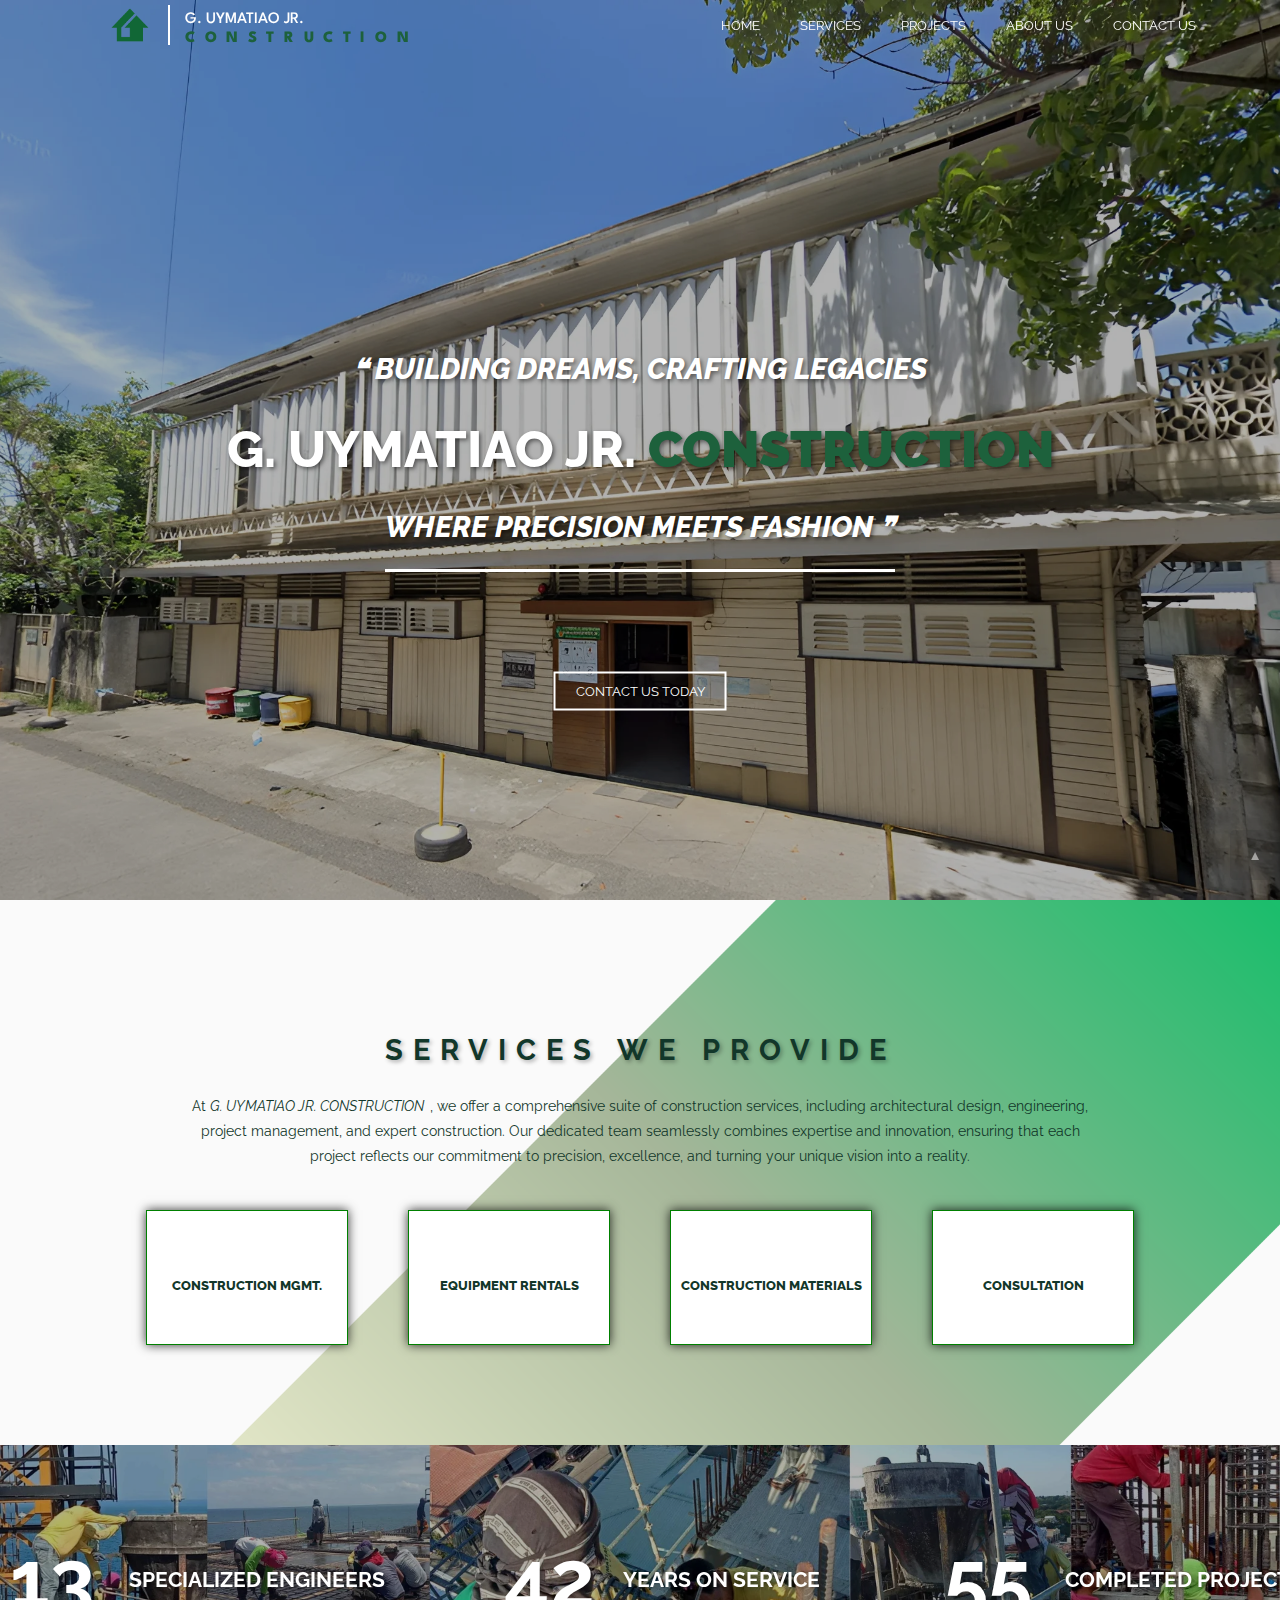
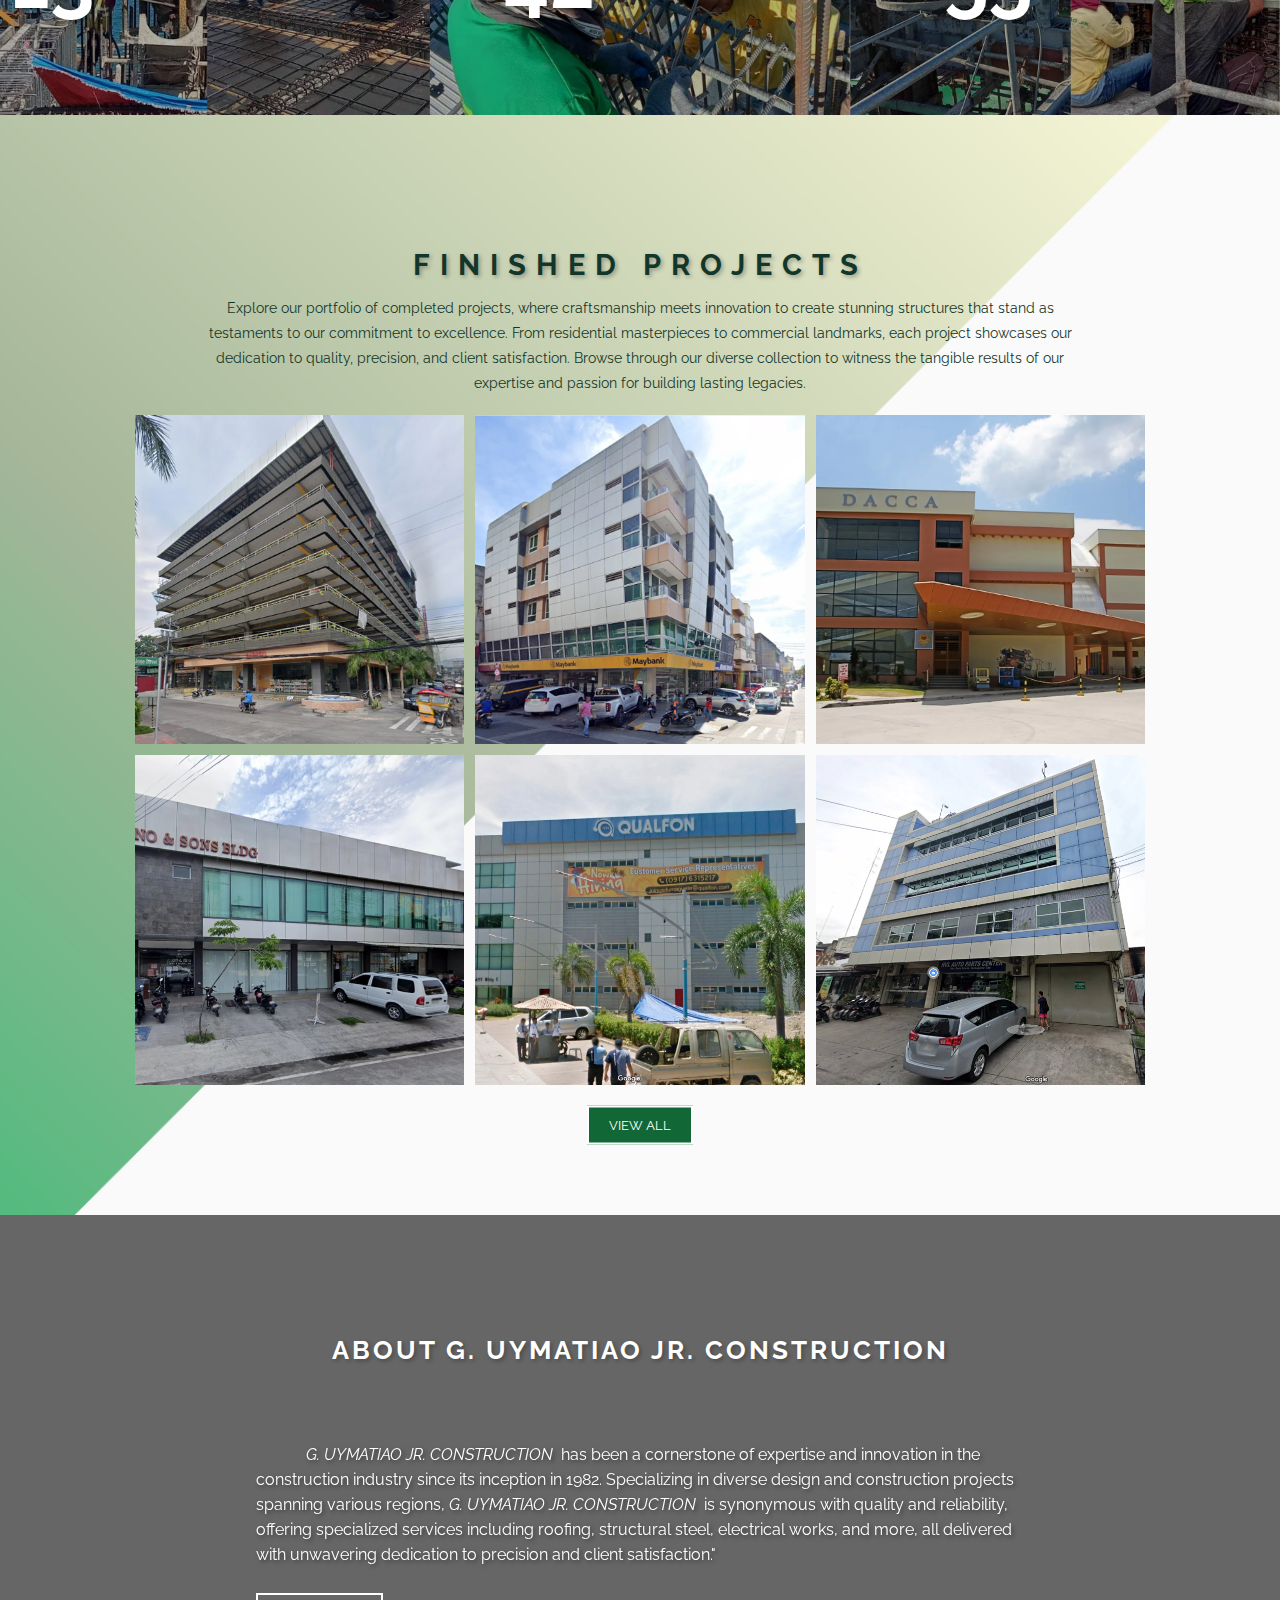
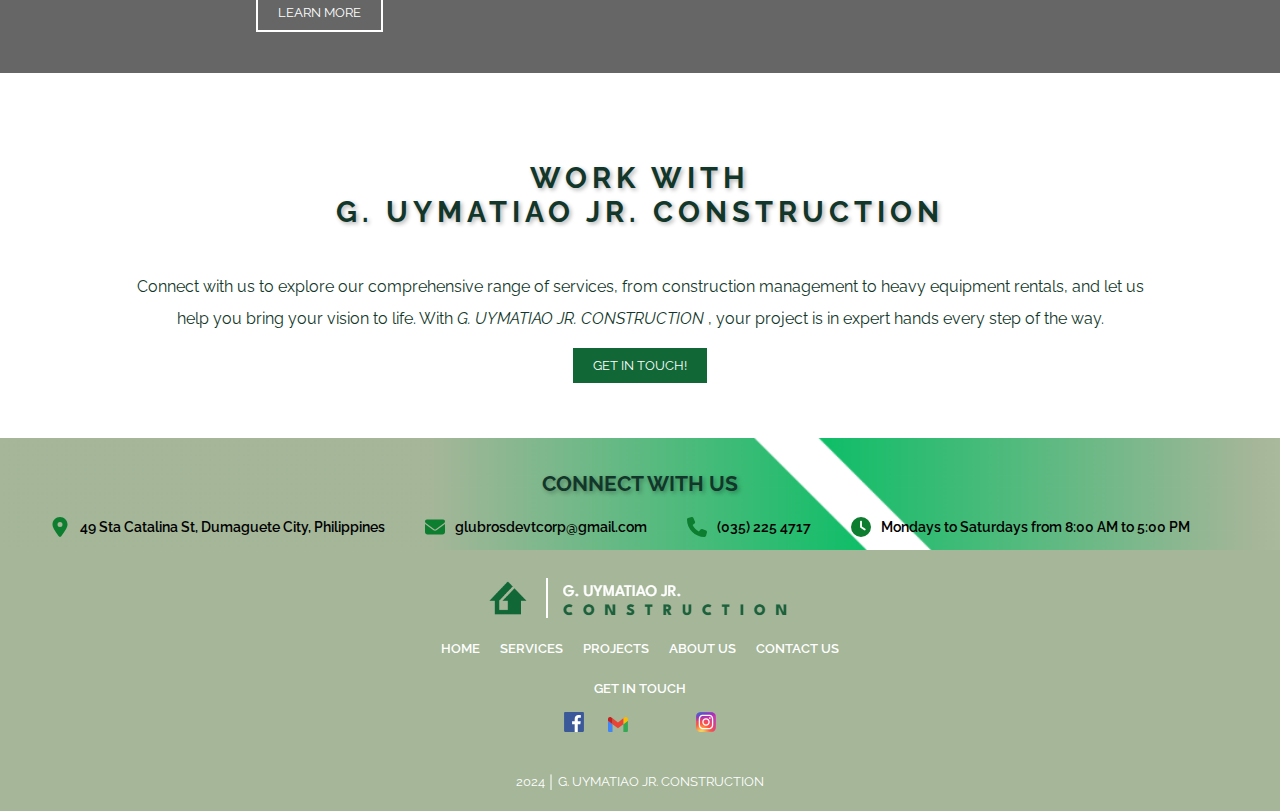
==== index.html @ 4ee7dc3e "styles 480 for galaxy fold screen added" ====
<!DOCTYPE html>
<html lang="en">
    <head>
        <meta charset="UTF-8">
        <meta name="viewport" content="width=device-width, initial-scale=1.0">
        <title>G. Uymatiao Jr. Construction</title>
        <link rel="stylesheet" href="styles.css">
      <link rel="stylesheet" href="styles480.css"> 
        <link rel="icon" href="newlogo.png" type="image/x-icon">
        <link rel="preconnect" href="https://fonts.googleapis.com">
        <link rel="preconnect" href="https://fonts.gstatic.com" crossorigin>
        <link href="https://fonts.googleapis.com/css2?family=Raleway:wght@300&display=swap" rel="stylesheet">
        <link rel="stylesheet" href="https://cdnjs.cloudflare.com/ajax/libs/font-awesome/5.15.3/css/all.min.css" integrity="sha512-iBBXm8fW90+nuLcSKlbmrPcLa0OT92xO1BIsZ+ywDWZCvqsWgccV3gFoRBv0z+8dLJgyAHIhR35VZc2oM/gI1w==" crossorigin="anonymous" referrerpolicy="no-referrer" />
    </head>
    <body>
        <header id="header">
            <div class="container">
                <div class="left">
                    <div class="containerIN">
                        <div class="logoname">
                            <a href="index.html" onclick="refreshPage()">
                                <img class="logo" src="newlogo.png" alt="Logo" id="logo">
                                <!-- Replace 'logo.png' with your logo image file      bhah vdgr xerb owmv -->
                            </a>
                            <div class="kkk" style="font-weight: 500; font-size: 1rem; color: white; font-family: League Spartan;">
                                <span style="display: flex; justify-content: flex-start;">G. UYMATIAO JR. </span>
                                <br>
                                <span style="letter-spacing: 0.6rem; color: #1D613C; font-weight: 800"> CONSTRUCTION</span>
                            </div>
                        </div>
                    </div>
                </div>
                <div class="right">
                    <nav class="stroke">
                        <ul class="navbar-body">
                            <li>
                                <a href="javascript:void(0);" onclick="refreshPage()">Home</a>
                            </li>
                            <li>
                                <a href="#services">Services</a>
                            </li>
                            <li>
                                <a href="#ourprojects">Projects</a>
                            </li>
                            <li>
                                <a href="#aboutus">About Us</a>
                            </li>
                            <li>
                                <a href="#contactus">Contact Us</a>
                            </li>
                        </ul>
                        <!-- HAMBURGER NAVIGATION FOR MOBILE VIEW -->
                        <div class="navbar">
                            <div class="menu-toggle" id="mobile-menu">
                                <span class="bar"></span>
                                <span class="bar"></span>
                                <span class="bar"></span>
                            </div>
                            <ul class="nav-list" id="dynamic-nav-list">
                                <li>
                                    <a href="javascript:void(0);" onclick="refreshPage()">Home</a>
                                </li>
                                <li>
                                    <a href="#services">Services</a>
                                </li>
                                <li>
                                    <a href="#ourprojects">Projects</a>
                                </li>
                                <li>
                                    <a href="#aboutus">About Us</a>
                                </li>
                                <li>
                                    <a href="#contactus">Contact Us</a>
                                </li>
                            </ul>
                        </div>
                    </nav>
                </div>
            </div>
        </header>
        <!-- HOMEPAGE CONTENTS -->
        <section id="homepage" class="HOMEPAGEsect">
            <div class="overlay"></div>
            <div style="display: flex; flex-direction: column;">
                <div style="z-index: 100;">
                    <p class="homeN" id="slowTextHome1">❝ BUILDING DREAMS, CRAFTING LEGACIES</p>
                    <p class="companyName" id="navChangeColor">G. UYMATIAO JR. <span style="color: #1D613C; font-weight: 900;"> CONSTRUCTION</span>
                    </p>
                    <p class="homeD" id="slowTextHome2">WHERE PRECISION MEETS FASHION ❞</p>
                    <a href="getinTouch.html" class="email-button" >CONTACT US TODAY</a>
                </div>
            </div>
        </section>
        <!-- SERVICES CONTENTS -->
        <section id="services" class="SERVICESsect">
            <div class="serCont">
                <h2 class="servicesN">SERVICES WE PROVIDE</h2>
            </div>
            <div class="projCont">
                <p class="servcND" style="line-height: 25px;">At <span style="font-style: italic;">G. UYMATIAO JR. CONSTRUCTION&nbsp; </span>, we offer a comprehensive suite of construction services, including architectural design, engineering, project management, and expert construction. Our dedicated team seamlessly combines expertise and innovation, ensuring that each project reflects our commitment to precision, excellence, and turning your unique vision into a reality. </p>
            </div>
            <div class="photos-container">
                <div class="photo">
                    <script src="https://cdn.lordicon.com/lordicon.js"></script>
                    <lord-icon src="https://cdn.lordicon.com/wdmqypko.json" trigger="hover" colors="primary:#121331,secondary:#0a5c15" style="width:110px;height:110px"></lord-icon>
                    <p class="servicesName">CONSTRUCTION MGMT.</p>
                    <div class="hover-text">
                        <p class="servicesDesc">
                            <a href="constructionmgmt.html" class="knowmore-button">KNOW MORE</a>
                        </p>
                    </div>
                </div>
                <div class="photo">
                    <script src="https://cdn.lordicon.com/lordicon.js"></script>
                    <lord-icon src="https://cdn.lordicon.com/zzjjvkam.json" trigger="hover" colors="primary:#121331,secondary:#0a5c15" style="width:110px;height:110px"></lord-icon>
                    <p class="servicesName">EQUIPMENT RENTALS</p>
                    <div class="hover-text">
                        <p class="servicesDesc">
                            <a href="rentals.html" class="knowmore-button">KNOW MORE</a>
                        </p>
                    </div>
                </div>
                <div class="photo">
                    <script src="https://cdn.lordicon.com/lordicon.js"></script>
                    <lord-icon src="https://cdn.lordicon.com/zguybvqs.json" trigger="hover" colors="primary:#121331,secondary:#0a5c15" style="width:110px;height:110px"></lord-icon>
                    <p class="servicesName">CONSTRUCTION MATERIALS</p>
                    <div class="hover-text">
                        <p class="servicesDesc">
                            <a href="materials.html" class="knowmore-button">KNOW MORE</a>
                        </p>
                    </div>
                </div>
                <div class="photo">
                    <script src="https://cdn.lordicon.com/lordicon.js"></script>
                    <lord-icon src="https://cdn.lordicon.com/wzrwaorf.json" trigger="hover" colors="primary:#121331,secondary:#0a5c15" style="width:110px;height:110px"></lord-icon>
                    <p class="servicesName">CONSULTATION</p>
                    <div class="hover-text">
                        <p class="servicesDesc">
                            <a href="consultation.html" class="knowmore-button">KNOW MORE</a>
                        </p>
                    </div>
                </div>
            </div>
        </section>
        <section id="highlights" class="compHighlights">
            <div class="overlay"></div>
            <div class="horizontalSec" style="z-index: 1;">
                <div class="hh">
                    <h1 id="countingA">13</h1>
                    <span style="margin: 5%;"></span>
                    <h3>SPECIALIZED ENGINEERS</h3>
                </div>
                <div class="hh">
                    <h1 id="countingB">42</h1>
                    <span style="margin: 5%;"></span>
                    <h3>YEARS ON SERVICE</h3>
                </div>
                <div class="hh">
                    <h1 id="countingC">55</h1>
                    <span style="margin: 5%;"></span>
                    <h3>COMPLETED PROJECTS</h3>
                </div>
            </div>
        </section>
        <!-- OUR PROJECTS CONTENTS -->
        <section id="ourprojects" class="OURPROJECTSsect">
            <div class="projCont">
                <h2 class="projectsN">FINISHED PROJECTS</h2>
            </div>
            <div class="projCont">
                <p class="projND" style="line-height: 25px;">Explore our portfolio of completed projects, where craftsmanship meets innovation to create stunning structures that stand as testaments to our commitment to excellence. From residential masterpieces to commercial landmarks, each project showcases our dedication to quality, precision, and client satisfaction. Browse through our diverse collection to witness the tangible results of our expertise and passion for building lasting legacies.</p>
            </div>
            <ul class="nav-ulz">
                <li class="li-hov">
                    <a href="javascript:void(0)">
                        <figure>
                            <img src="projects/UMEE_PARKING_SAN_JOSE_STA_CATALINA_ST.webp" alt="projimage" class="imgProj">
                            <figcaption>UMEE PARKING- SAN JOSE- STA CATALINA ST.</figcaption>
                        </figure>
                    </a>
                </li>
                <li class="li-hov">
                    <a href="javascript:void(0)">
                        <figure>
                            <img src="projects/HENIA_HOTEL_PUBLIC_MARKET.webp" alt="projimage" class="imgProj">
                            <figcaption>HENIA HOTEL- PUBLIC MARKET</figcaption>
                        </figure>
                    </a>
                </li>
                <li class="li-hov">
                    <a href="javascript:void(0)">
                        <figure>
                            <img src="projects/DGTE_CHRISTIAN_SCHOOL_ALVI_TIA_Architect.webp" alt="projimage" class="imgProj">
                            <figcaption>DGTE CHRISTIAN SCHOOL</figcaption>
                        </figure>
                    </a>
                </li>
                <li class="li-hov">
                    <a href="javascript:void(0)">
                        <figure>
                            <img src="projects/ALANO_SONS_BLDG_REAL_ST.webp" alt="projimage" class="imgProj">
                            <figcaption>ALANO & SONS BLDG- REAL ST</figcaption>
                        </figure>
                    </a>
                </li>
                <li class="li-hov">
                    <a href="javascript:void(0)">
                        <figure>
                            <img src="projects/QUALFON_1_Bantayan.webp" alt="projimage" class="imgProj">
                            <figcaption>QUALFON 1- Bantayan</figcaption>
                        </figure>
                    </a>
                </li>
                <li class="li-hov">
                    <a href="javascript:void(0)">
                        <figure>
                            <img src="projects/HVL_BLDG_Santa_Rosa_St.webp" alt="projimage" class="imgProj">
                            <figcaption>HVL BLDG - Santa Rosa St.</figcaption>
                        </figure>
                    </a>
                </li>
            </ul>
            <div>
                <a href="projects.html" class="see-morebutton">VIEW ALL</a>
            </div>
        </section>
        <!-- ABOUT US CONTENTS -->
        <section id="aboutus" class="ABOUTUSsect">
            <div class="contentoverlay"></div>
            <div id="left-section" style="z-index: 100;">
                <h2>ABOUT G. UYMATIAO JR. CONSTRUCTION</h2>
            </div>
            <div id="right-section" style="z-index: 100;">
                <p style="margin-top: 5%; text-indent: 50px; line-height: 25px; font-size: 1rem; text-shadow: 2px 2px 4px rgba(0,0,0,0.5);">
                    <span style="font-style: italic;">G. UYMATIAO JR. CONSTRUCTION&nbsp; </span>   has been a cornerstone of expertise and innovation in the construction industry since its inception in 1982. Specializing in diverse design and construction projects spanning various regions, <span style="font-style: italic;">G. UYMATIAO JR. CONSTRUCTION&nbsp;</span> is synonymous with quality and reliability, offering specialized services including roofing, structural steel, electrical works, and more, all delivered with unwavering dedication to precision and client satisfaction."
                </p>
                <div>
                    <a href="aboutus.html" class="learnmore-button">LEARN MORE</a>
                </div>
            </div>
        </section>
        <!-- CONTACT US CONTENTS -->    
        <section id="contactus" class="CONTACTUSsect">
            <div id="upSec">
                <h2>WORK WITH
                    <br> G. UYMATIAO JR. CONSTRUCTION
                </h2>
                <p >Connect with us to explore our comprehensive range of services, from construction management to heavy equipment rentals, and let us help you bring your vision to life. With <span style="font-style: italic;">G. UYMATIAO JR. CONSTRUCTION&nbsp;</span>, your project is in expert hands every step of the way. </p>
                <a href="getinTouch.html" class="letsConnectBTN">GET IN TOUCH!</a>
            </div>
        </section>
        <!-- LET'S CONNECT! -->
        <section class="contactDetails" >
            <div>
                <h3>CONNECT WITH US</h3>
            </div>
            <div class="sidebar">
                <div class="icon-container">
                    <img src="contactIcons/location-dot-solid.svg" alt="Icon 1" class="icon">
                    <span class="name">49 Sta Catalina St, Dumaguete City, Philippines</span>
                </div>
                <div class="icon-container">
                    <img src="contactIcons/envelope-solid.svg" alt="Icon 1" class="icon">
                    <span class="name">
                        <a href="mailto:glubrosdevtcorp@gmail.com" target="_blank" style="text-decoration: none; color: black;" onmouseover="this.style.color='green'" onmouseout="this.style.color='black'">glubrosdevtcorp@gmail.com</a>
                    </span>
                </div>
                <div class="icon-container">
                    <img src="contactIcons/phone-solid.svg" alt="Icon 1" class="icon">
                    <span class="name">(035) 225 4717</span>
                </div>
                <div class="icon-container">
                    <img src="contactIcons/clock-solid.svg" alt="Icon 1" class="icon">
                    <span class="name">Mondays to Saturdays from 8:00 AM to 5:00 PM</span>
                </div>
                <!-- Add more icon and name pairs as needed -->
            </div>
        </section>
        <!-- FOOTER CONTENTS -->
        <footer id="clear">
            <div class="fLogo">
                <img src="picLogo.png" alt="Company Logo">
            </div>
            <ul class="list">
                <li>
                    <a href="index.html">HOME</a>
                </li>
                <li>    
                    <a href="#services">SERVICES</a>
                </li>
                <li>
                    <a href="projects.html">PROJECTS</a>
                </li>
                <li>
                    <a href="aboutus.html">ABOUT US</a>
                </li>
                <li>
                    <a href="getinTouch.html">CONTACT US</a>
                </li>
            </ul>
            <div>
                <h5 style="margin-top: 25px; font-weight: 600; margin-bottom: 10px; color: white;">GET IN TOUCH</h5>
            </div>
            <div class="social" >
                <a href="https://www.facebook.com/glujr">
                    <center> <img src="contactIcons/facebook_icon.svg" class="facebook"  alt="Logo" style="transition: none; transform: none;"> </center>
                </a>
                <a href="mailto:glubrosdevtcorp@gmail.com" target="_blank" style="text-decoration: none;">
                    <center> <img src="contactIcons/Gmail_Logo.svg" class="gmail"  alt="Logo" style="transition: none; transform: none;"> </center>     
                </a>
                <a href="https://www.linkedin.com/" target="_blank">
                    <i class="fab fa-linkedin-in"></i>
                </a>
                <a href="https://www.instagram.com/">
                    <center> <img src="contactIcons/instagram_logo.svg" class="instagram"  alt="Logo" style="transition: none; transform: none;"> </center>
                </a>
            </div>
            <p class="copyright">2024 │ G. UYMATIAO JR. CONSTRUCTION</p>
        </footer>
        <button id="back-to-top" onclick="scrollToTop()">
            <span>&#9650;</span>
        </button>
        <script src="main.js"></script>
    </body>
</html>
<!-- THRIVE. What on Earth Will It Take? -->
---- styles.css ----
@import url("https://fonts.googleapis.com/css?family=Raleway:400,500,600,700,800,900");
@import url("https://fonts.googleapis.com/css?family=League Spartan:400,500,600,700,800,900");

/*
#106835
#a5b699
#ffffff
#1abc9c
#fafafa
*/

                                                                                              /* BODY, HEADER DESIGNS */
body {
 margin: 0;
 padding: 0;

 font-family: "Raleway", sans-serif;
}

header {
 position: fixed;
 left: 0;
 width: 100%;
 height: 55px;
 margin: 0;

 background-color: transparent;
 color: #fff;
 text-align: center;
 top: 0;
 z-index: 1000;
}

#header {

    transition: top 0.3s ease-in-out, background-color 2s ease;;
    z-index: 1000; /* Ensure header is on top of other content */
}

#header.hidden {
    top: -50px; /* Adjust this value to match the height of your header */
}

#logo {
 width: 40px;
 height: auto;
 transform: none;
 margin-top: 15px;
}

.logo {
 border-right: 2px solid white;
 height: 20px;
 padding-right: 18px;
}

.logoname {
 display: flex;
 justify-content: center;
 align-items: flex-end;
}

.kkk {
 line-height: 0.6;
 margin-left: 15px;
 margin-bottom: 5px;
}
.container {
 display: flex;
 background-color: transparent;
}

left,
.right {
 flex: 1;
 padding: 0px;
 display: flex;
 left: 50%;
 flex-direction: column;
 background-color: transparent;
}

.left {
 flex: 1;
 background-color: transparent;
 padding: 10px;
 margin-top: -20px;
 display: flex;
 justify-content: flex-start;
}

.right {
 background-color: transparent;
 display: flex;
 align-items: center;
 flex-direction: row;
 margin-top: -35px;
}

.vertical-line {
 height: 100px;
 border-left: 2px solid white;
 margin: 0 20px;
}

.containerIN {
 margin-left: 6.25rem;
}

.navbar-body {
 display: inline-flex;
 text-align: center;
 margin-left: 15%;
}

.navbar-body a {
 font-weight: normal;
}

/* NAVIGATION EFFECTS hover */
ul {
 list-style-type: none;
 margin: 0;
 padding: 0;
 display: flex;
 background-color: transparent;
}

li {
 background-color: transparent;
}

/* NAVIGATION */

nav {
 display: flex;
}

nav a {
 margin: 0 25px;
 font-family: "Raleway", sans-serif;
 font-size: 0.8rem;
 text-decoration: none;
 color: white;
 font-weight: 600;
 transition: color 0.3s ease;
 z-index: 200;
}

nav {
 width: 80%;
 background: transparent;
 padding: 50px 0;
}

nav ul {
 text-align: center;
}

nav ul li a {
 /*GREEN UNDERLINE BELOW THE NAVIGATIONS*/
 padding: 5px;
 text-decoration: none;
 color: white;
 font-weight: 600;
 text-transform: uppercase;
 margin: 0 15px;
 background-color: transparent;
 white-space: nowrap;
}

nav ul li a,
nav ul li a:after,
nav ul li a:before {
 transition: all 0.5s;
}

nav ul li a:hover {
 color: green;
}

/* NAV STROKE */
nav.stroke ul li a,
nav.fill ul li a {
 position: relative;
}

nav.stroke ul li a:after,
nav.fill ul li a:after {
 position: absolute;
 bottom: 0;
 left: 0;
 right: 0;
 margin: auto;
 width: 0%;
 content: ".";
 color: transparent;
 background: green;
 height: 1px;
}

nav.stroke ul li a:hover:after {
 width: 100%;
 z-index: 200;
}

/* SECTIONINGS */
section.sections {
 overflow: hidden;
}

section {
 height: auto;
}

/* BURGER MENU WHEN SCREEN IS SMALL */

.nav-list {
 list-style: none;
 display: flex;
 overflow: hidden;
 max-height: 0;
 transition: max-height 0.3s ease-in-out;
 flex-direction: column;
}

.nav-list.show {
 max-height: 0px;
}

.nav-list li {
 margin-right: 20px;
 opacity: 0;
 transform: translateY(-20px);
 transition: opacity 0.3s ease-in-out, transform 0.3s ease-in-out;
}

.nav-list.show li {
 opacity: 1;
 transform: translateY(0);
}

.nav-list a {
 text-decoration: none;
 color: white;
 font-weight: bold;
 z-index: 200;
}

.menu-toggle {
 cursor: pointer;
 display: none;
 flex-direction: column;
}

.bar {
 width: 18px;
 height: 2.3px;
 background-color: white;
 margin: 2px 0;
 transition: 0.4s;
}

.menu-toggle.open .bar:nth-child(1) {
 transform: rotate(-40deg) translate(1px, 9px);
}

.menu-toggle.open .bar:nth-child(2) {
 opacity: 0;
}

.menu-toggle.open .bar:nth-child(3) {
 transform: rotate(40deg) translate(1px, -9px);
}

                                                                                              /* HOMEPAGE DESIGNS DESKTOP */

/* BACKGROUND IMAGE TO COVER WHOLE PAGE IN EACH SECTION */
.HOMEPAGEsect {
 position: relative;
 overflow: hidden;
 padding: 0;
 background-image: url("backgroundImgs/indexFrontphoto.webp");
 background-size: cover;
 background-position: center;
 height: 100vh;
 display: flex;
 justify-content: center;
 align-items: center;
 color: #ffffff;
}

.overlay {
 position: absolute;
 top: 0;
 left: 0;
 width: 100%;
 height: 100%;
 background-color: rgba(0, 0, 0, 0.3);
}

/* HOMEPAGE OVERLAY IMAGE */
.homepageOverlayimg {
 position: absolute;
 top: 40%;
 left: 50%;
 transform: translate(-50%, -50%);
}

.homepageOverlayimg img {
 width: 150px;
 height: auto;
 display: block;
 margin: 0 auto;
}

/* OVERLAY TEXT IN HOMEPAGE */
.homeN {
 position: absolute;
 margin-top: 0px;
 white-space: nowrap;
 left: 50%;
 transform: translate(-50%, -50%);
 color: white;
 font-size: 1.8rem;
 text-align: center;
 font-weight: 800;
 font-family: "Raleway", sans-serif;
 white-space: nowrap;
 z-index: 100;
 padding: 25px 25px;
 font-style: italic;
 text-shadow: 2px 2px 4px rgba(0, 0, 0, 0.5);
}

.companyName {
 text-align: center;
 margin-top: 50px;
 font-size: 3.2rem;
 color: white;
 font-weight: 800;
 z-index: 100;
 text-shadow: 2px 2px 4px rgba(0, 0, 0, 0.5);
}

.homeD {
 position: absolute;
 margin-top: 10px;
 white-space: nowrap;
 left: 50%;
 transform: translate(-50%, -50%);
 color: white;
 font-size: 1.8rem;
 text-align: center;
 font-weight: 800;
 font-family: "Raleway", sans-serif;
 white-space: nowrap;
 padding-bottom: 25px;
 border-bottom: 3px solid white;
 z-index: 100;
 font-style: italic;
 text-shadow: 2px 2px 4px rgba(0, 0, 0, 0.5);
}

.email-button {
 text-decoration: none;
 position: absolute;
 margin-top: 160px;
 white-space: nowrap;
 left: 50%;
 transform: translate(-50%, -50%);
 background-color: transparent;
 color: white;
 transition: background-color 0.3s, color 0.3s;
 cursor: pointer;
 padding: 10px 20px;
 border-radius: 0px;
 font-size: 0.8rem;
 font-family: "Raleway", sans-serif;
 font-weight: normal;
 border: solid 2px white;
 z-index: 1000;
}

.email-button:hover {
 background-color: #116736;
 color: white;
 transition: 0.3s ease;
 z-index: 1000;
}

#slowTextHome1 {
 opacity: 0;
 transition: opacity 2s ease-in-out;
}

#slowTextHome2 {
 opacity: 0;
 transition: opacity 3s ease-in-out;
}

#slowTextHome3 {
 opacity: 0;
 transition: opacity 4s ease-in-out;
}

                                                                                              /* SERVICES DESIGNS DESKTOP */

/* BACKGROUND IMAGE TO COVER WHOLE PAGE IN SERVICES */
.SERVICESsect {
 position: relative;
 overflow: hidden;
 padding: 0;
 background: url('backgroundImgs/servicesbg.png');
 background-size: cover;
 background-position: center;
 background-repeat: no-repeat;

 display: flex;
 justify-content: flex-end;
 align-items: center;
 text-align: center;
 flex-direction: column;
}

.photos-container {
 display: flex;
 flex-wrap: nowrap;
 justify-content: space-around;
 margin-top: 280px;
 margin-bottom: 70px;
}

.servicesN {
 margin-bottom: 20px;
 color: #12372a;
 position: absolute;
 margin-top: 150px;
 transform: translate(-50%, -50%);
 font-size: 1.8rem;
 text-align: center;

 font-family: "Raleway", sans-serif;
 letter-spacing: 10px;
 text-shadow: 2px 2px 4px rgba(0, 0, 0, 0.3);
 white-space: nowrap;
}

.servicesName {
 font-size: 0.8rem;
 font-weight: 800;
 color: #12372a;
 font-family: "Raleway", sans-serif;
 white-space: normal;
 margin-top: 10px;
}

.servicesDesc {
 display: flex;
 justify-content: center;
 color: white;
 font-family: "Raleway", sans-serif;
 white-space: normal;
 font-size: 0.8rem;
}

.servcND {
 margin-bottom: 20px;
 color: #12372a;
 position: absolute;
 margin-top: 230px;
 transform: translate(-50%, -50%);
 font-size: 0.9rem;
 text-align: center;
 font-family: "Raleway", sans-serif;
 white-space: normal;
 width: 70%;
}

.photo {
 position: relative;
 width: 200px;
 overflow: hidden;
 transition: background 0.5s ease-in-out;
 border: 1px solid green;
 box-shadow: 0 0 10px rgba(0, 0, 0, 0.8);
 margin: 30px;
 text-align: center;
 white-space: pre-line;
 background-color: white;
}

.hover-text {
 position: absolute;
 bottom: 0;
 left: 0;
 width: 100%;
 max-height: 0;
 color: white;
 font-size: 1rem;
 overflow: hidden;
 transition: max-height 0.5s ease-in-out, transform 0.5s ease-in-out,
  opacity 0.5s ease-in-out;
 transition-delay: 0.2s;
 backdrop-filter: blur(10px);
}

.photo:hover .hover-text {
 max-height: 300%;
 transform: translate(0, -30%);
 opacity: 1;
}

.photo:hover {
 background: rgba(0, 0, 0, 0.3);
}

.knowmore-button {
 text-decoration: none;
 position: absolute;
 white-space: nowrap;
 left: 50%;
 transform: translate(-50%, -50%);
 background-color: transparent;
 color: white;
 transition: background-color 0.3s, color 0.3s;
 cursor: pointer;
 padding: 10px 20px;
 border-radius: 0px;
 font-size: 0.8rem;
 font-family: "Raleway", sans-serif;
 font-weight: normal;
 border: solid 2px white;
}

.knowmore-button:hover {
 background-color: #116736;
 color: white;
 transition: 0.3s ease;
}

                                                                                              /* COMPANY HIGHLIGHTS */

.compHighlights {
 position: relative;
 overflow: hidden;
 padding: 0;
 background-image: url("backgroundImgs/highligtsSub1.webp");
 background-size: cover;
 background-position: center;
 height: 30vh;
 display: flex;
 justify-content: center;
 align-items: center;
 color: #ffffff;
}

.horizontalSec {
 display: flex;
 justify-content: center;
 align-items: center;
}

.hh {
 display: flex;
 margin: 8%;
 align-items: center;
 white-space: nowrap;
}

.hh h1 {
 font-size: 5rem;
 text-shadow: 2px 2px 4px rgba(0, 0, 0, 0.3);
}

.hh h3 {
 font-size: 1.3rem;
 text-shadow: 2px 2px 4px rgba(0, 0, 0, 0.3);
}

                                                                                              /* OUR PROJECTS DESIGNS DESKTOP */

.OURPROJECTSsect {
 position: relative;
 overflow: hidden;
 padding: 0;
  background: url("backgroundImgs/projectbg.png");


/*
 background: rgb(165, 182, 153);
 background: radial-gradient(
  circle,
  rgba(165, 182, 153, 1) 0%,
  rgba(255, 255, 255, 1) 92%
 );
 */

 background-size: cover;
 background-position: center;
 background-repeat: no-repeat;
 display: flex;
 justify-content: center;
 align-items: center;
 text-align: center;
 flex-direction: column;
}


.projectsN {
 margin-bottom: 20px;
 color: #12372a;
 position: absolute;
 margin-top: 150px;
 transform: translate(-50%, -50%);
 font-size: 1.8rem;
 text-align: center;
 font-weight: bold;
 font-family: "Raleway", sans-serif;
 letter-spacing: 10px;
 white-space: nowrap;
 text-shadow: 2px 2px 4px rgba(0, 0, 0, 0.3);
}

.nav-ulz img {
 width: 100%;
 display: block;
 aspect-ratio: 1 / 1;
 object-fit: cover;
 transition: transform 1000ms;
}

.nav-ulz {
 justify-content: center;
 list-style: none;
 margin: 0;
 padding: 0;
 display: grid;
 gap: 0.7rem;
 grid-template-columns: repeat(auto-fit, minmax(20rem, 0.3fr));
 max-width: 95%;
 width: 70rem;
 margin-top: 300px;
 margin-bottom: 130px;
}

.li-hov:hover {
 box-shadow: 0 0 10px rgba(0, 0, 0, 1);
 transition: box-shadow 1s;
}

figure {
 margin: 0;
 position: relative;
 overflow: hidden;
}

figure::after {
 content: "";
 position: absolute;
 top: 0%;
 left: 0%;
 width: 200%;
 height: 200%;
 background: rgba(0, 0, 0, 0.1);
 transform-origin: center;
 opacity: 0;
 transform: scale(2);
 transition: opacity 300ms;
}

figcaption {
 position: absolute;
 top: 0;
 left: -20px;
 width: 100%;
 height: 100%;
 display: flex;
 justify-content: center;
 place-items: center;
 text-align: center;
 padding: 1rem;
 color: white;
 font-size: 1.2rem;
 z-index: 1;
 opacity: 0;
 transition: opacity 600ms, transform 600ms;
}

a:is(:hover, :focus) figure::after {
 opacity: 1;
}

a:is(:hover, :focus) figcaption {
 opacity: 1;
 transition: opacity 600ms;
}

@media (prefers-reduced-motion: no-preference) {
 figcaption {
  transform: translate3d(0, 2rem, 0);
 }

 figure::after {
  border-radius: 50%;
  opacity: 1;
  transform: scale(0);
  transition: transform 900ms;
 }

 a:is(:hover, :focus) figure::after {
  transform: scale(2.5);
 }

 a:is(:hover, :focus) figcaption {
  opacity: 1;
  transform: translate3d(0, 0, 0);
  transition: opacity 600ms 400ms, transform 600ms 400ms;
 }

 a:is(:hover, :focus) img {
  transform: scale(1.2);
 }
}

.projND {
 margin-bottom: 20px;
 color: #12372a;
 position: absolute;
 margin-top: 230px;
 transform: translate(-50%, -50%);
 font-size: 0.9rem;
 text-align: center;
 font-family: "Raleway", sans-serif;
 width: 70%;
 white-space: normal;
}

.see-morebutton {
 text-decoration: none;
 position: absolute;
 margin-top: -90px;
 white-space: nowrap;
 left: 50%;
 transform: translate(-50%, -50%);
 background-color: #116736;
 color: white;
 transition: background-color 0.3s, color 0.3s;
 cursor: pointer;
 padding: 10px 20px;
 border-radius: 0px;
 font-size: 0.8rem;
 font-family: "Raleway", sans-serif;
 font-weight: normal;
 border: solid 2px white;
 font-size: 0.8rem;
}

.see-morebutton:hover {
 background-color: transparent;
 color: #116736;
 border: solid 2px #116736;
 transition: 0.3s ease;
}

                                                                                              /* ABOUT US DESIGNS DESKTOP */

.ABOUTUSsect {
 position: relative;
 padding-bottom: 7%;
 background: url("backgroundImgs/AboutSub1.webp") center/cover fixed;
 background-size: cover;
 background-position: center;
 background-repeat: no-repeat;
 height: auto;
 display: flex;
 flex-direction: column;
 align-items: center;
 justify-content: center;
}

.contentoverlay {
 position: absolute;
 background-color: rgba(0, 0, 0, 0.6);
 top: 0;
 left: 0;
 width: 100%;
 height: 100%;
}



#left-section h2 {
 margin-top: 120px;
 color: white;
 font-size: 1.6rem;
 font-family: "Raleway", sans-serif;
 white-space: nowrap;
 font-weight: 700;
 padding-bottom: 18px;
 letter-spacing: 3px;
 display: flex;
 justify-content: center;
 text-shadow: 2px 2px 4px rgba(0, 0, 0, 0.3);
}

#right-section .logoName {
 display: flex;
}

#right-section {
 padding: 0% 20%;
}

#right-section p {
 margin-top: 10px;
 color: white;
 z-index: 1000;
}

#right-section .logoName p {
 color: #12372a;
 font-size: 1rem;
 font-weight: 500;
}

.learnmore-button {
 position: absolute;
 margin-top: 10px;
 text-decoration: none;
 white-space: nowrap;
 background-color: transparent;
 color: white;
 transition: background-color 0.3s, color 0.3s;
 cursor: pointer;
 padding: 10px 20px;
 border-radius: 0px;
 font-size: 0.8rem;
 font-family: "Raleway", sans-serif;
 font-weight: normal;
 border: solid 2px white;
 font-size: 0.8rem;
 z-index: 1000;
}

.learnmore-button:hover {
 background-color: #116736;
 color: white;  
 transition: 0.3s ease;
}

                                                                                              /* CONTACT US DESIGNS DESKTOP */

.CONTACTUSsect {
 padding: 0;

 background-size: auto;
 background-position: center;
 background-repeat: no-repeat;
 height: auto;
 display: flex;
 flex-wrap: wrap;
 flex-direction: column;
 text-align: center;
 justify-content: center;
}

#upSec {
 margin-bottom: 5%;
 margin-top: 5%;
}

#upSec h2 {
 color: #12372a;
 font-size: 1.8rem;
 font-family: "Raleway", sans-serif;
 white-space: nowrap;
 font-weight: 700;
 font-weight: bold;
 text-shadow: 2px 2px 4px rgba(0, 0, 0, 0.3);
 padding-bottom: 18px;
 letter-spacing: 5px;

}

#upSec p {
 color: #12372a;
 font-size: 1rem;
 font-family: "Raleway", sans-serif;
 font-weight: 400;
 margin: 20px 10%;
 line-height: 2rem;
}

.letsConnectBTN {
 text-decoration: none;
 position: inherit;
 white-space: nowrap;
 left: 50%;
 transform: translate(-50%, -50%);
 background-color: #116736;
 color: white;
 transition: background-color 0.3s, color 0.3s;
 cursor: pointer;
 padding: 10px 20px;
 border-radius: 0px;
 font-size: 0.8rem;
 font-family: "Raleway", sans-serif;
 font-weight: normal;
 border: solid 2px white;
 font-size: 0.8rem;
 margin-top: 5%;
}

.letsConnectBTN:hover {
 background-color: transparent;
 color: #116736;
 border: solid 2px #116736;
 transition: 0.3s ease;
}

                                                                                              /* LET'S CONNECT! DESKTOP */

.contactDetails {
 display: flex;
 flex-direction: column;
 align-items: center;
 justify-content: center;
 padding: 1%;
 background: url('backgroundImgs/conNectbg4.png');
  background-size: cover;
 background-position: center;
 background-repeat: no-repeat;
}

.contactDetails h3 {
 display: flex;
 color: #12372a;
 font-size: 1.3rem;
 font-family: "Raleway", sans-serif;
 white-space: nowrap;
 font-weight: 700;
 justify-content: space-evenly;
 text-shadow: 2px 2px 4px rgba(0, 0, 0, 0.3);
}

.name {
 font-size: 0.9rem;
 font-weight: 600;
 color: black;
}

.sidebar {
 display: flex;
 align-items: center;
}

.icon-container {
 display: flex;
 align-items: center;
 margin-right: 20px;
}

.icon { 
 width: 20px;
 height: 20px;
 margin-right: 10px;
}

.name {
 margin-right: 20px;
}

                                                                                              /* FOOTER DESIGNS DESKTOP */

footer {
 position: relative;
 height: auto;
 bottom: 0;
 left: 0;
 width: auto;
 text-align: center;
}

footer {
 padding-bottom: 10px;
 background-color: #a5b699;
}

.fLogo {
 display: flex;
 justify-content: center;
}

.fLogo img {
 width: auto;
 height: auto;
 margin-top: 25px;
 margin-bottom: 20px;
}

footer .social {
 text-align: center;
 padding-bottom: 15px;
 color: #4b4c4d;
 position: relative;
 display: inline-block;
}

footer .social a {
 font-size: 1.3rem;
 color: inherit;
 width: 40px;
 line-height: 38px;
 display: inline-block;
 text-align: center;
 border-radius: 50%;
 opacity: 1;
}

footer .social a:hover {
 opacity: 0.75;
 color: #1d613c;
}

footer ul {
 margin-top: 0;
 padding: 0;
 list-style: none;
 justify-content: center;
 font-size: 0.8rem;
 line-height: 1;
 margin-bottom: 0;
}

footer ul li a {
 font-weight: 600;
 font-size: 13px;
 color: white;
 text-decoration: none;
}

footer ul li {
 display: inline-block;
 padding: 0 10px;
}

footer ul a:hover {
 color: green;
 transition: 0.2s ease-in-out;
}

footer .copyright {
 margin-top: 15px;
 text-align: center;
 font-size: 0.8rem;
 color: white;
}

.fab.fa-linkedin-in {
    color: #0077b5;
  }

.gmail {
    height: 0.9rem;
    width: auto;
}

.instagram {
    height: 1.2rem;
    width: auto;
}

.facebook {
    height: 1.2rem;
    width: auto;
}

                                                                                              /* Back to Top Button Styles */
#back-to-top {
 position: fixed;
 bottom: 20px;
 right: 0px;
 width: 50px;
 height: 50px;
 background-color: rgba(51, 51, 51, 0.5);
 color: white;
 border-radius: 10%;
 border: none;
 opacity: 0.5;
 cursor: pointer;
 transition: opacity 0.3s ease, right 0.3s ease;
}

#back-to-top:hover {
 background-color: #333;
}

#back-to-top span {
 position: absolute;
 top: 50%;
 left: 50%;
 transform: translate(-50%, -50%);
}


















/* FOR MOBILE VIEW */
@media (min-width: 481px) and (max-width: 1024px) {
 /* 768px , 1024px , 1124px */

                                                                                               /* HEADER / NAVIGATIONS MOBILE */
 .kkk {
  display: none;
 }
 .logoname {
  display: flex;
  justify-content: flex-start;
  align-items: flex-end;
 }
 .logo {
  border-right: none;
 }

 .left {
  margin-top: -30px;
 }

 header {
  height: 30px;
  padding: 10px;
 }

 #header.hidden {
    top: -45px; /* Adjust this value to match the height of your header */
}

 #logo {
  width: 50px;
  height: auto;
  margin-top: 10px;
 }

 .vertical-line {
  height: 50px;
  border-left: 3px solid white;
  margin: 0 20px;
 }

 .container {
  display: flex;
  background-color: transparent;
  margin-top: -15px;
 }

 h2 {
  font-size: 1.2rem;
  font-family: "Raleway", sans-serif;
 }

 .disappear {
  font-size: 8px;
  display: none;
  font-family: "Raleway", sans-serif;
 }

 .containerIN {
  margin-top: 14px;
  margin-left: 0px;
 }

 .navbar-body {
  display: none;
  flex-direction: column;
  position: absolute;
  top: 90px;
  left: 0;
  background-color: white;
  width: 100%;
  text-align: center;
 }

 .navbar-body.show {
  display: flex;
 }

 .stroke {
  padding: 0px;
  display: flex;
  justify-content: space-between;

  flex-direction: row-reverse;
 }

 /* BACKGROUND IMAGE IN EACH SECTION FOR MOBILE*/

 .right {
  justify-content: space-between;
 }

 .nav-list {
  display: flex;
  flex-direction: column;
  position: absolute;
  width: 83%;
  background-color: rgba(0, 0, 0, 0.7);
  line-height: 2rem;
  align-items: flex-end;
  top: 100%;
  right: 11%;

 }

 .nav-list.show {
  max-height: 300px;
  line-height: 2rem;
 }

 .nav-list li {
  margin-right: 0;
 }

 .nav-list a {
  font-weight: 500;
  font-size: 15px;
 }

 .menu-toggle {
  display: flex;
  order: 1;
 }

 nav a {
  color: white;
  text-decoration: none;
  transition: color 0.3s ease;
 }

 nav a.active,
 nav a.black {
  color: black;
 }

 img {
  height: auto;
  display: block;
 }

                                                                                               /* HOMEPAGE DESIGNS MOBILE */

 .HOMEPAGEsect {
  position: relative;
  overflow: hidden;
  padding: 0;
  background-size: cover;
  background-position: center;
  background-repeat: no-repeat;
  height: 100vh;
  display: flex;
  justify-content: center;
  align-items: center;
  color: #ffffff;
 }

 /* HOMEPAGE OVERLAY IMAGE */
 .homepageOverlayimg {
  position: absolute;
  top: 40%;
  left: 50%;
  transform: translate(-50%, -50%);
 }

 .homepageOverlayimg img {
  width: 150px;
  height: auto;
  display: block;
  margin: 0 auto;
 }

 /* OVERLAY TEXT IN HOMEPAGE */
 .homeN {
  position: absolute;
  margin-top: 0px;
  white-space: nowrap;
  left: 50%;
  transform: translate(-50%, -50%);
  color: white;
  font-size: 1.1rem;
  text-align: center;
  font-family: "Raleway", sans-serif;
  white-space: nowrap;
 }

 .companyName {
  text-align: center;
  margin-top: 40px;
  font-size: 2.2rem;
  color: white;
  font-weight: 850;
 }

 .homeD {
  position: absolute;
  margin-top: 10px;
  white-space: nowrap;
  left: 50%;
  transform: translate(-50%, -50%);
  color: white;
  font-size: 1.1rem;
  text-align: center;
  font-family: "Raleway", sans-serif;
  white-space: nowrap;
 }

 .navbar {
  margin-top: 30px;
 }

                                                                                               /* SERVICES DESIGNS MOBILE */

 .photo {
  margin: 10px;
  text-align: center;
  margin: 20px;
  text-align: center;
 }

 .photos-container {
  display: flex;
  flex-wrap: wrap;
  justify-content: space-around;
  margin-top: 360px;
 }

 .servicesN {
  margin-bottom: 20px;
  color: #12372a;
  position: absolute;
  margin-top: 100px;
  transform: translate(-50%, -50%);
  font-size: 1.3rem;
  text-align: center;
  font-weight: bold;
  font-family: "Raleway", sans-serif;
  letter-spacing: 5px;
  white-space: nowrap;
  font-weight: 800;
 }

 .servicesDesc {
  color: #12372a;
  font-family: "Raleway", sans-serif;
  white-space: normal;
 }

 .servcND {
  margin-bottom: 20px;
  color: #12372a;
  position: absolute;
  margin-top: 250px;
  transform: translate(-50%, -50%);
  font-size: 0.9rem;
  text-align: center;
  font-family: "Raleway", sans-serif;
  white-space: normal;
  width: 90%;
 }

 .jsborder {
  border-radius: 10px;
  font-size: 0.9rem;
  border: solid 2px black;
 }

                                                                                               /* COMPANY HIGHLIGHTS */

 .compHighlights {
  height: auto;
 }

 .horizontalSec {
  display: flex;
  margin: 10px;
  justify-content: center;
  align-items: flex-start;
  flex-direction: column;
 }

 .hh {
  margin: 0%;
 }

 .hh h1 {
  font-size: 3rem;
 }

 .hh h3 {
  font-size: 1rem;
 }

                                                                                               /* OUR PROJECTS DESIGNS MOBILE */

 .projectsN {
  margin-bottom: 20px;
  color: #12372a;
  position: absolute;
  margin-top: 100px;
  transform: translate(-50%, -50%);
  font-size: 1.3rem;
  text-align: center;
  font-weight: bold;
  font-family: "Raleway", sans-serif;
  letter-spacing: 5px;
  font-weight: 800;
 }

 .nav-ulz {
  margin-top: 390px;
 }

 .projND {
  width: 90%;
  margin-bottom: 20px;
  color: #12372a;
  position: absolute;
  margin-top: 250px;
  transform: translate(-50%, -50%);
  font-size: 0.9rem;
  text-align: center;
  font-family: "Raleway", sans-serif;
  white-space: normal;
 }

                                                                                               /* ABOUT US DESIGNS MOBILE */

 #left-section,
 #right-section {
  flex: 100%;
 }

 #left-section {
  margin-left: 0%;
 }

 #left-section img {
  width: 100%;
  height: auto;
  margin: 0 auto;
 }

 #left-section h2 {
  margin-top: 120px;
  color: white;
  font-size: 1.3rem;
  font-family: "Raleway", sans-serif;
  white-space: normal;
  font-weight: 800;
  padding-bottom: 18px;
  letter-spacing: 1px;
  text-align: center;
 }

 .Aboutsideimage {
  margin-top: 0px;
 }

 #right-section .logoName {
  display: flex;
  align-items: center;
  margin-top: 0px;
  align-items: flex-end;
 }

 #right-section img {
  width: 60px;
  height: auto;
  display: block;
  margin-right: 10px;
 }

 #right-section {
  margin-top: 10px;
  margin: 0%;
  padding-bottom: 20%;
 }

 #right-section {
  padding-left: 5%;
  padding-right: 5%;
 }

 #right-section p {
  margin-top: 10px;
  color: white;
  font-size: 0.9rem;
 }

 #right-section .logoName p {
  color: #12372a;
  font-size: 1rem;
  font-weight: 500;
  display: contents;
 }

 .letsConnectBTN {
  margin-right: 0%;
 }

                                                                                               /* CONTACT US DESIGNS MOBILE */

 .CONTACTUSsect {
  padding: 0;

  background-size: cover;
  background-position: center;
  background-repeat: no-repeat;

  height: auto;
  display: flex;
  flex-wrap: wrap;
  flex-direction: column;
  text-align: center;
  justify-content: center;
 }

 #upSec h2 {
  color: #12372a;
  font-size: 1.3rem;
  font-family: "Raleway", sans-serif;
  white-space: nowrap;
  font-weight: 800;
  margin-right: 0px;
  padding-bottom: 0px;
  letter-spacing: 1px;
 }

 #upSec p {
  color: #12372a;
  font-size: 0.9rem;
  font-family: "Raleway", sans-serif;

  font-weight: 400;
  margin: 5px 5% 2.5% 5%;
  line-height: 1.5rem;
  padding-bottom: 30px;
 }

                                                                                               /* LET'S CONNECT */

 .contactDetails h3 {
  font-size: 1rem;
 }


 .sidebar {
  flex-direction: column;
  align-items: flex-start;
 }

 .icon {
 width: 15px;
 height: 15px;
  margin-left: 5px;
 }

 .icon-container {
  display: flex;
  align-items: center;
  margin: 1%;
 }

                                                                                               /* FOOTER */

 footer ul {
  margin-top: 0;
  padding: 0;
  list-style: none;
  justify-content: center;
  font-size: 0.8rem;
  line-height: 1;
  margin-bottom: 0;
 }


 footer ul li a {
  font-size: 12px;
 }

 .fLogo img {
  width: 65%;
  height: auto;
 }
}
---- styles480.css ----
@media (max-width: 480px) {

  .kkk {
  display: none;
 }
 .logoname {
  display: flex;
  justify-content: flex-start;
  align-items: flex-end;
 }
 .logo {
  border-right: none;
 }

 .left {
  margin-top: -30px;
 }

 header {
  height: 30px;
  padding: 10px;
 }

 #header.hidden {
    top: -45px; /* Adjust this value to match the height of your header */
}

 #logo {
  width: 50px;
  height: auto;
  margin-top: 10px;
 }

 .vertical-line {
  height: 50px;
  border-left: 3px solid white;
  margin: 0 20px;
 }

 .container {
  display: flex;
  background-color: transparent;
  margin-top: -15px;
 }

 h2 {
  font-size: 1.2rem;
  font-family: "Raleway", sans-serif;
 }

 .disappear {
  font-size: 8px;
  display: none;
  font-family: "Raleway", sans-serif;
 }

 .containerIN {
  margin-top: 14px;
  margin-left: 0px;
 }

 .navbar-body {
  display: none;
  flex-direction: column;
  position: absolute;
  top: 90px;
  left: 0;
  background-color: white;
  width: 100%;
  text-align: center;
 }

 .navbar-body.show {
  display: flex;
 }

 .stroke {
  padding: 0px;
  display: flex;
  justify-content: space-between;

  flex-direction: row-reverse;
 }

 /* BACKGROUND IMAGE IN EACH SECTION FOR MOBILE*/

 .right {
  justify-content: space-between;
 }

 .nav-list {
  display: flex;
  flex-direction: column;
  position: absolute;
  width: 83%;
  background-color: rgba(0, 0, 0, 0.7);
  line-height: 2rem;
  align-items: flex-end;
  top: 100%;
  right: 11%;

 }

 .nav-list.show {
  max-height: 300px;
  line-height: 2rem;
 }

 .nav-list li {
  margin-right: 0;
 }

 .nav-list a {
  font-weight: 500;
  font-size: 15px;
 }

 .menu-toggle {
  display: flex;
  order: 1;
 }

 nav a {
  color: white;
  text-decoration: none;
  transition: color 0.3s ease;
 }

 nav a.active,
 nav a.black {
  color: black;
 }

 img {
  height: auto;
  display: block;
 }

                                                                                               /* HOMEPAGE DESIGNS MOBILE */

 .HOMEPAGEsect {
  position: relative;
  overflow: hidden;
  padding: 0;
  background-size: cover;
  background-position: center;
  background-repeat: no-repeat;
  height: 100vh;
  display: flex;
  justify-content: center;
  align-items: center;
  color: #ffffff;
 }

 /* HOMEPAGE OVERLAY IMAGE */
 .homepageOverlayimg {
  position: absolute;
  top: 40%;
  left: 50%;
  transform: translate(-50%, -50%);
 }

 .homepageOverlayimg img {
  width: 150px;
  height: auto;
  display: block;
  margin: 0 auto;
 }

 /* OVERLAY TEXT IN HOMEPAGE */
 .homeN {
  position: absolute;
  margin-top: 0px;
  white-space: nowrap;
  left: 50%;
  transform: translate(-50%, -50%);
  color: white;
  font-size: 1rem;
  text-align: center;
  font-family: "Raleway", sans-serif;
  white-space: nowrap;
 }

 .companyName {
  text-align: center;
  margin-top: 40px;
  font-size: 2.2rem;
  color: white;
  font-weight: 850;
 }

 .homeD {
  position: absolute;
  margin-top: 10px;
  white-space: nowrap;
  left: 50%;
  transform: translate(-50%, -50%);
  color: white;
  font-size: 1rem;
  text-align: center;
  font-family: "Raleway", sans-serif;
  white-space: nowrap;
 }

 .navbar {
  margin-top: 30px;
 }

                                                                                               /* SERVICES DESIGNS MOBILE */

 .photo {
  margin: 10px;
  text-align: center;
  margin: 20px;
  text-align: center;
 }

 .photos-container {
  display: flex;
  flex-wrap: wrap;
  justify-content: space-around;
  margin-top: 360px;
 }

 .servicesN {
  margin-bottom: 20px;
  color: #12372a;
  position: absolute;
  margin-top: 100px;
  transform: translate(-50%, -50%);
  font-size: 1.3rem;
  text-align: center;
  font-weight: bold;
  font-family: "Raleway", sans-serif;
  letter-spacing: 5px;
  white-space: nowrap;
  font-weight: 800;
 }

 .servicesDesc {
  color: #12372a;
  font-family: "Raleway", sans-serif;
  white-space: normal;
 }

 .servcND {
  margin-bottom: 20px;
  color: #12372a;
  position: absolute;
  margin-top: 250px;
  transform: translate(-50%, -50%);
  font-size: 0.9rem;
  text-align: center;
  font-family: "Raleway", sans-serif;
  white-space: normal;
  width: 90%;
 }

 .jsborder {
  border-radius: 10px;
  font-size: 0.9rem;
  border: solid 2px black;
 }

                                                                                               /* COMPANY HIGHLIGHTS */

 .compHighlights {
  height: auto;
 }

 .horizontalSec {
  display: flex;
  margin: 10px;
  justify-content: center;
  align-items: flex-start;
  flex-direction: column;
 }

 .hh {
  margin: 0%;
 }

 .hh h1 {
  font-size: 3rem;
 }

 .hh h3 {
  font-size: 1rem;
 }

                                                                                               /* OUR PROJECTS DESIGNS MOBILE */

 .projectsN {
  margin-bottom: 20px;
  color: #12372a;
  position: absolute;
  margin-top: 100px;
  transform: translate(-50%, -50%);
  font-size: 1.3rem;
  text-align: center;
  font-weight: bold;
  font-family: "Raleway", sans-serif;
  letter-spacing: 5px;
  font-weight: 800;
 }

 .nav-ulz {
  margin-top: 390px;
 }

 .projND {
  width: 90%;
  margin-bottom: 20px;
  color: #12372a;
  position: absolute;
  margin-top: 250px;
  transform: translate(-50%, -50%);
  font-size: 0.9rem;
  text-align: center;
  font-family: "Raleway", sans-serif;
  white-space: normal;
 }

                                                                                               /* ABOUT US DESIGNS MOBILE */

 #left-section,
 #right-section {
  flex: 100%;
 }

 #left-section {
  margin-left: 0%;
 }

 #left-section img {
  width: 100%;
  height: auto;
  margin: 0 auto;
 }

 #left-section h2 {
  margin-top: 120px;
  color: white;
  font-size: 1.3rem;
  font-family: "Raleway", sans-serif;
  white-space: normal;
  font-weight: 800;
  padding-bottom: 18px;
  letter-spacing: 1px;
  text-align: center;
 }

 .Aboutsideimage {
  margin-top: 0px;
 }

 #right-section .logoName {
  display: flex;
  align-items: center;
  margin-top: 0px;
  align-items: flex-end;
 }

 #right-section img {
  width: 60px;
  height: auto;
  display: block;
  margin-right: 10px;
 }

 #right-section {
  margin-top: 10px;
  margin: 0%;
  padding-bottom: 20%;
 }

 #right-section {
  padding-left: 5%;
  padding-right: 5%;
 }

 #right-section p {
  margin-top: 10px;
  color: white;
  font-size: 0.9rem;
 }

 #right-section .logoName p {
  color: #12372a;
  font-size: 1rem;
  font-weight: 500;
  display: contents;
 }

 .letsConnectBTN {
  margin-right: 0%;
 }

                                                                                               /* CONTACT US DESIGNS MOBILE */

 .CONTACTUSsect {
  padding: 0;

  background-size: cover;
  background-position: center;
  background-repeat: no-repeat;

  height: auto;
  display: flex;
  flex-wrap: wrap;
  flex-direction: column;
  text-align: center;
  justify-content: center;
 }

 #upSec h2 {
  color: #12372a;
  font-size: 1.1rem;
  font-family: "Raleway", sans-serif;
  white-space: nowrap;
  font-weight: 800;
  margin-right: 0px;
  padding-bottom: 0px;
  letter-spacing: 1px;
 }

 #upSec p {
  color: #12372a;
  font-size: 0.9rem;
  font-family: "Raleway", sans-serif;

  font-weight: 400;
  margin: 5px 5% 2.5% 5%;
  line-height: 1.5rem;
  padding-bottom: 30px;
 }

                                                                                               /* LET'S CONNECT */

 .contactDetails h3 {
  font-size: 1rem;
 }


 .sidebar {
  flex-direction: column;
  align-items: flex-start;
 }

 .icon {
 width: 15px;
 height: 15px;
  margin-left: 5px;
 }

 .icon-container {
  display: flex;
  align-items: center;
  margin: 1%;
 }

                                                                                               /* FOOTER */

 footer ul {
  margin-top: 0;
  padding: 0;
  list-style: none;
  justify-content: center;
  font-size: 0.8rem;
  line-height: 1;
  margin-bottom: 0;
 }


 footer ul li a {
  font-size: 12px;
 }

 .fLogo img {
  width: 65%;
  height: auto;
 }



}
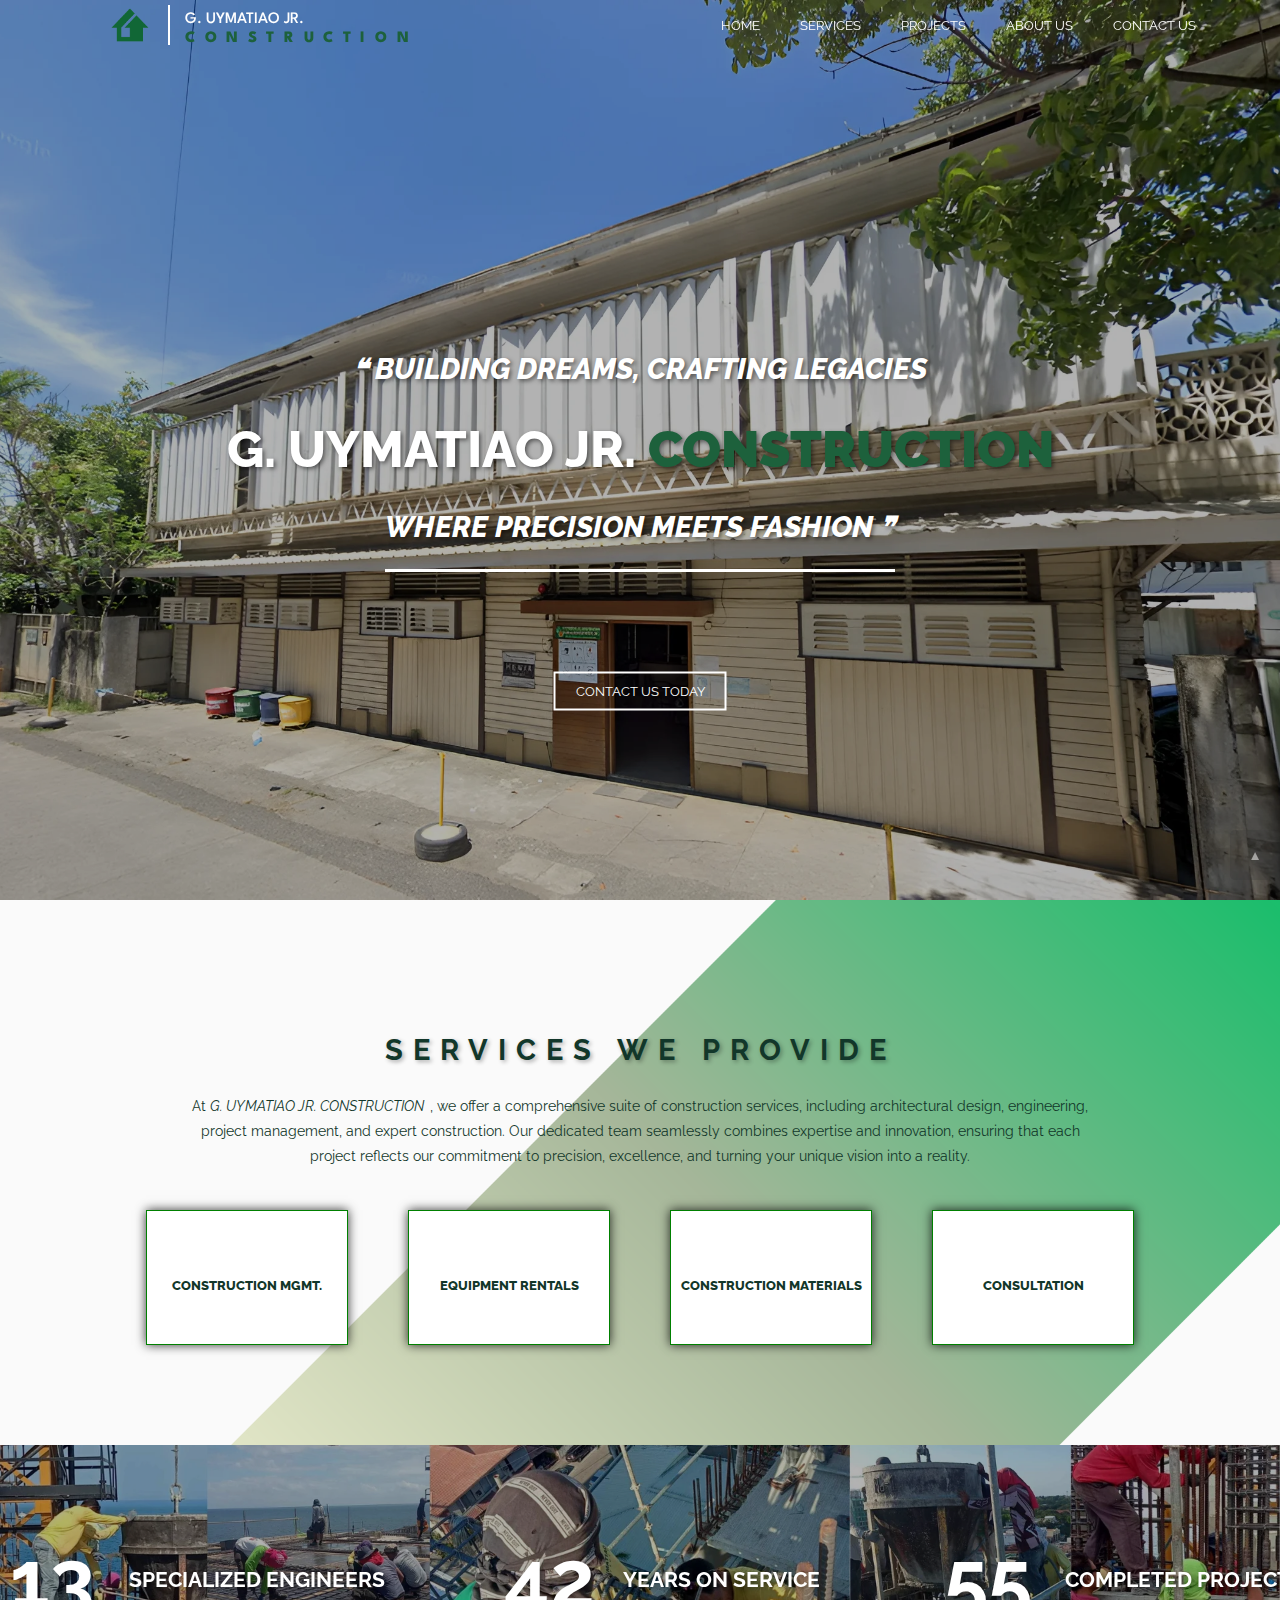
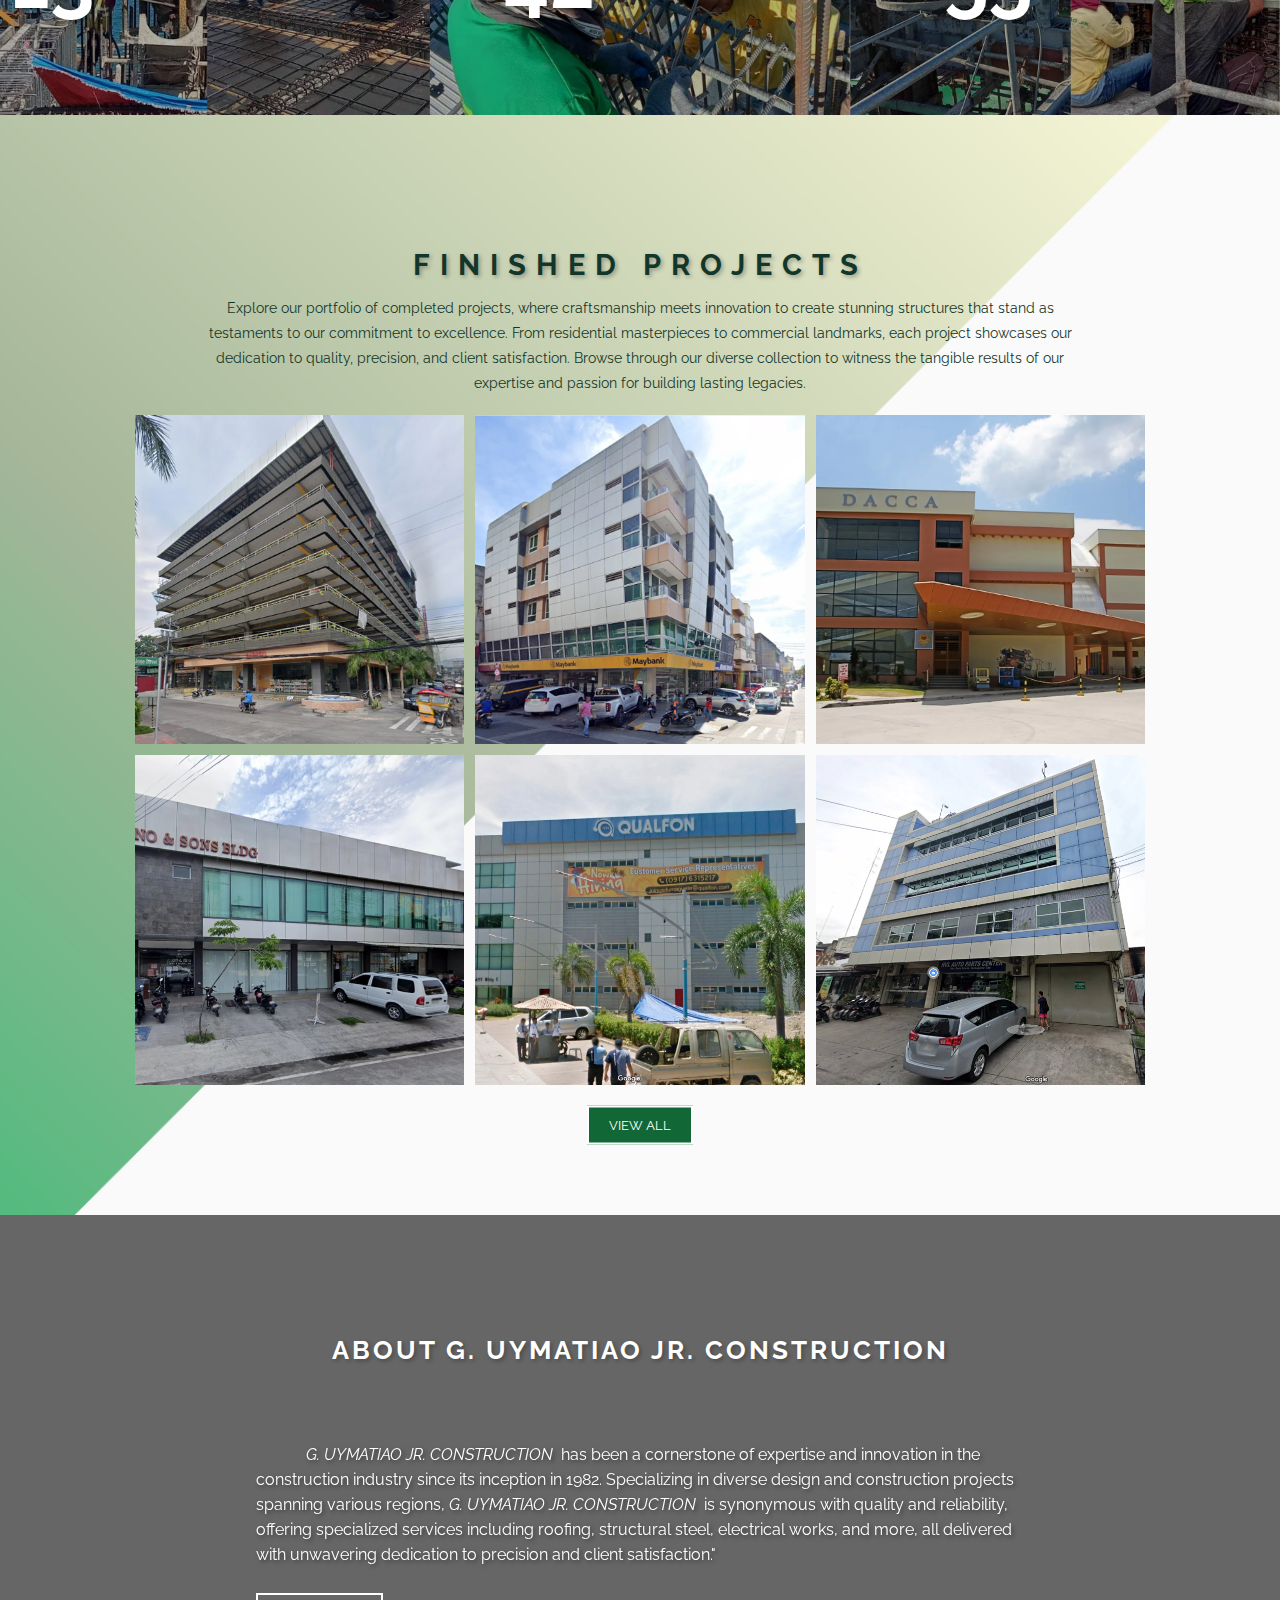
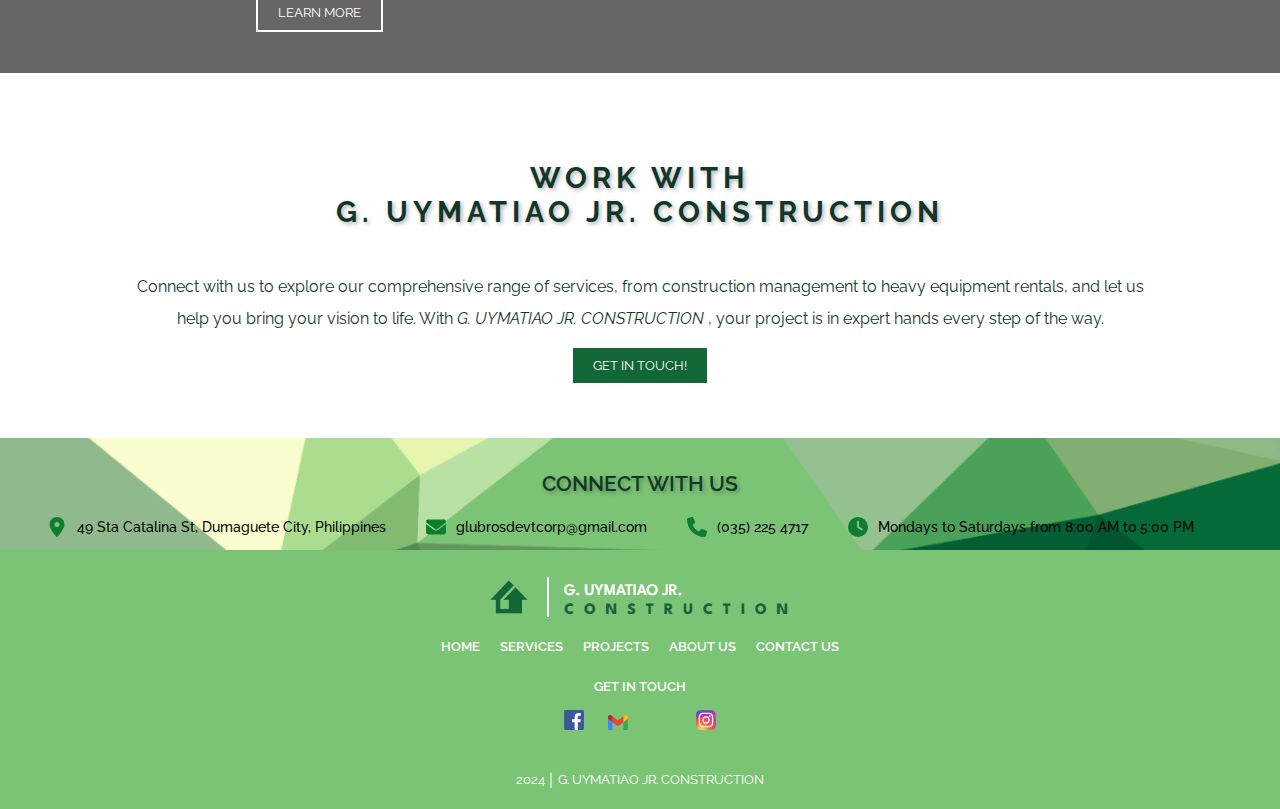
==== commit 739e42b8: "Code for new color of header and footer" ====
--- a/index.html
+++ b/index.html
@@ -5,7 +5,7 @@
         <meta name="viewport" content="width=device-width, initial-scale=1.0">
         <title>G. Uymatiao Jr. Construction</title>
         <link rel="stylesheet" href="styles.css">
-      <link rel="stylesheet" href="styles480.css"> 
+        
         <link rel="icon" href="newlogo.png" type="image/x-icon">
         <link rel="preconnect" href="https://fonts.googleapis.com">
         <link rel="preconnect" href="https://fonts.gstatic.com" crossorigin>
@@ -279,7 +279,7 @@
         <!-- FOOTER CONTENTS -->
         <footer id="clear">
             <div class="fLogo">
-                <img src="picLogo.png" alt="Company Logo">
+                <img src="logobrightcolor.png" alt="Company Logo">
             </div>
             <ul class="list">
                 <li>
--- a/styles.css
+++ b/styles.css
@@ -2,11 +2,17 @@
 @import url("https://fonts.googleapis.com/css?family=League Spartan:400,500,600,700,800,900");
 
 /*
+#ACDD8E
+#FAFDCE
+
+#e8e9eb
 #106835
 #a5b699
 #ffffff
 #1abc9c
 #fafafa
+#7CC475
+#4AA15A
 */
 
                                                                                               /* BODY, HEADER DESIGNS */
@@ -488,6 +494,11 @@
  text-align: center;
  white-space: pre-line;
  background-color: white;
+}
+
+.photo:hover{
+  transition: 0.5s;
+  border: 1.5px solid white;
 }
 
 .hover-text {
@@ -927,7 +938,7 @@
  align-items: center;
  justify-content: center;
  padding: 1%;
- background: url('backgroundImgs/conNectbg4.png');
+ background: url('backgroundImgs/conNectbg1.png');
   background-size: cover;
  background-position: center;
  background-repeat: no-repeat;
@@ -939,14 +950,14 @@
  font-size: 1.3rem;
  font-family: "Raleway", sans-serif;
  white-space: nowrap;
- font-weight: 700;
+ font-weight: 600;
  justify-content: space-evenly;
  text-shadow: 2px 2px 4px rgba(0, 0, 0, 0.3);
 }
 
 .name {
  font-size: 0.9rem;
- font-weight: 600;
+ font-weight: 500;
  color: black;
 }
 
@@ -984,7 +995,7 @@
 
 footer {
  padding-bottom: 10px;
- background-color: #a5b699;
+ background-color: #7CC475;
 }
 
 .fLogo {
@@ -1104,13 +1115,16 @@
 }
 
 
-
-
-
-
-
-
-
+/*  SCROLLBAR STYLES - HEADER COLOR */
+::-webkit-scrollbar {
+    width: 10px; 
+}
+
+
+::-webkit-scrollbar-thumb {
+    background-color: #4AA15A; 
+    border: 3px solid #4AA15A; 
+}
 
 
 
@@ -1121,7 +1135,7 @@
 
 
 /* FOR MOBILE VIEW */
-@media (min-width: 481px) and (max-width: 1024px) {
+@media (max-width: 1024px) {
  /* 768px , 1024px , 1124px */
 
                                                                                                /* HEADER / NAVIGATIONS MOBILE */
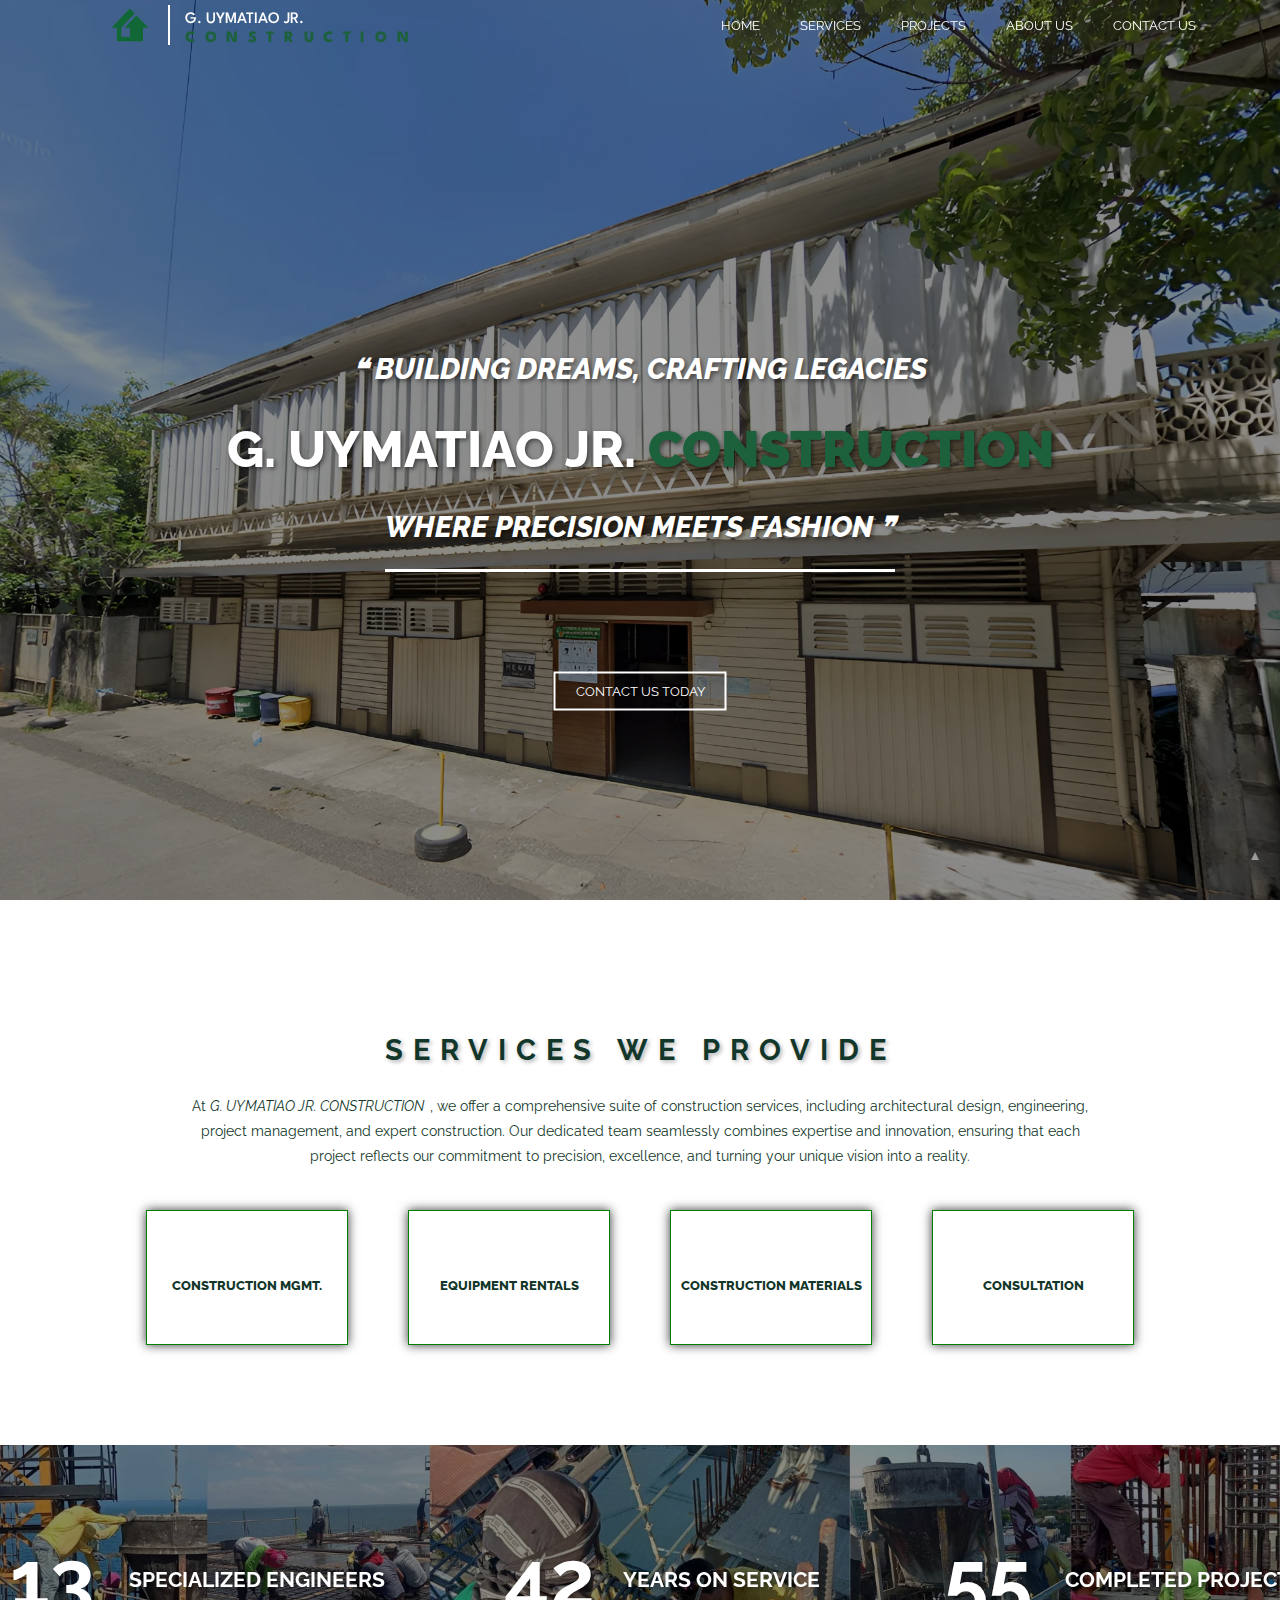
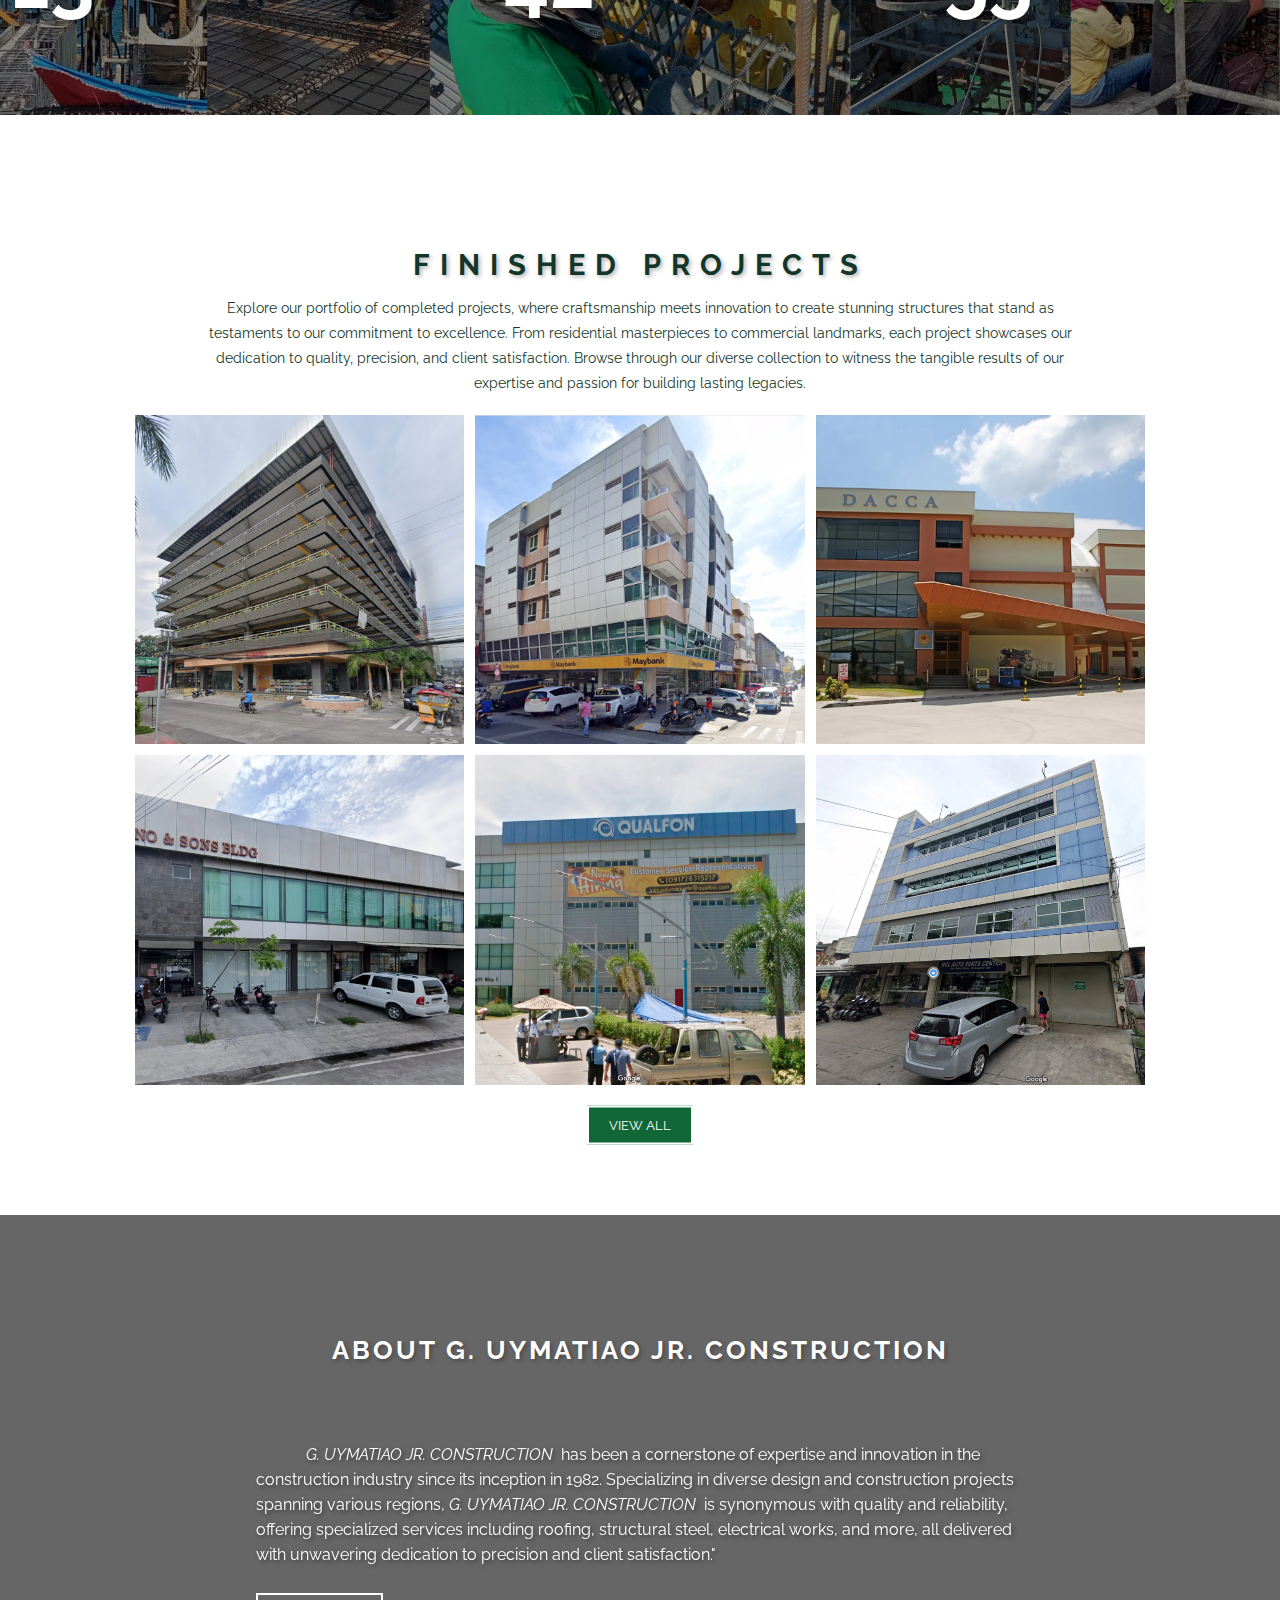
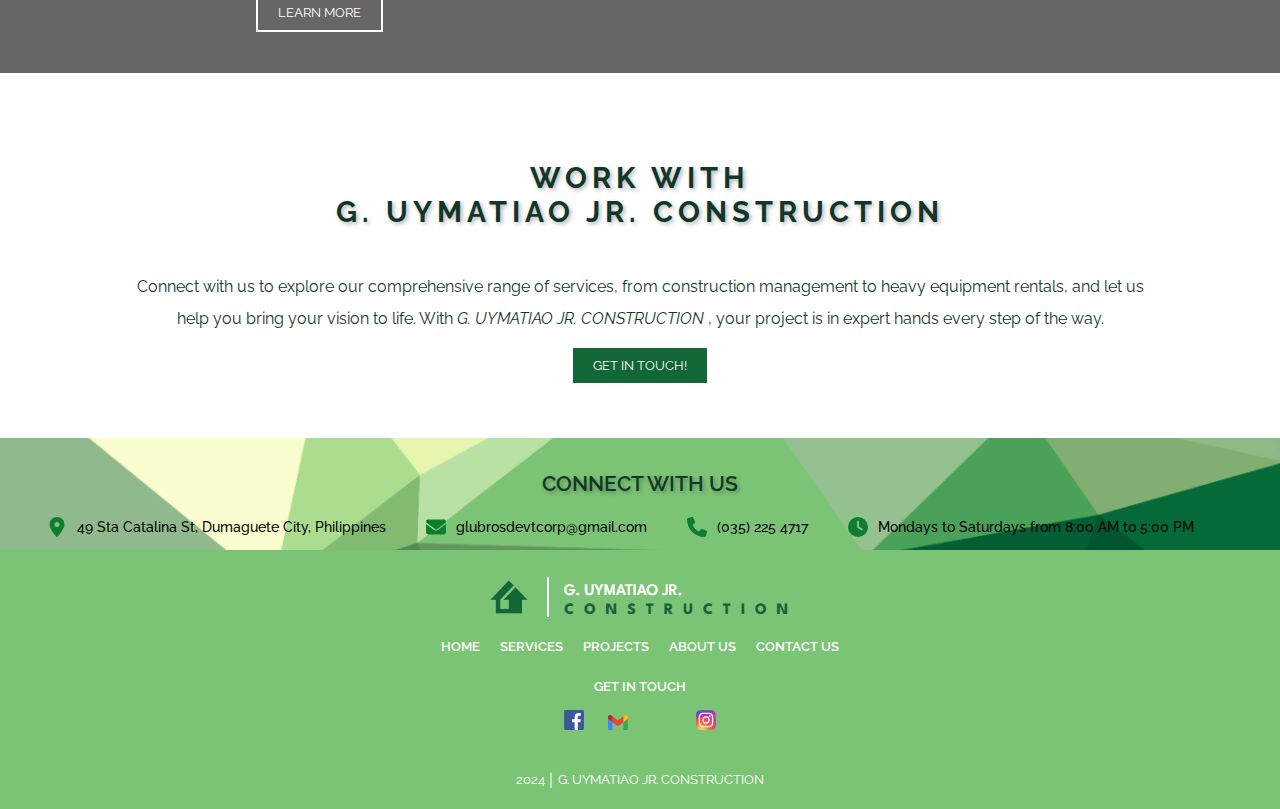
==== commit a9a60411: "Add files via upload" ====
--- a/index.html
+++ b/index.html
@@ -129,7 +129,7 @@
                             <a href="materials.html" class="knowmore-button">KNOW MORE</a>
                         </p>
                     </div>
-                </div>
+                </div>  
                 <div class="photo">
                     <script src="https://cdn.lordicon.com/lordicon.js"></script>
                     <lord-icon src="https://cdn.lordicon.com/wzrwaorf.json" trigger="hover" colors="primary:#121331,secondary:#0a5c15" style="width:110px;height:110px"></lord-icon>
--- a/styles.css
+++ b/styles.css
@@ -302,7 +302,7 @@
  left: 0;
  width: 100%;
  height: 100%;
- background-color: rgba(0, 0, 0, 0.3);
+ background-color: rgba(0, 0, 0, 0.45);
 }
 
 /* HOMEPAGE OVERLAY IMAGE */
@@ -417,7 +417,7 @@
  position: relative;
  overflow: hidden;
  padding: 0;
- background: url('backgroundImgs/servicesbg.png');
+ background: url('backgroundImgs/svc1.png');
  background-size: cover;
  background-position: center;
  background-repeat: no-repeat;
@@ -595,7 +595,7 @@
  position: relative;
  overflow: hidden;
  padding: 0;
-  background: url("backgroundImgs/projectbg.png");
+  background: url("backgroundImgs/svc2.png");
 
 
 /*
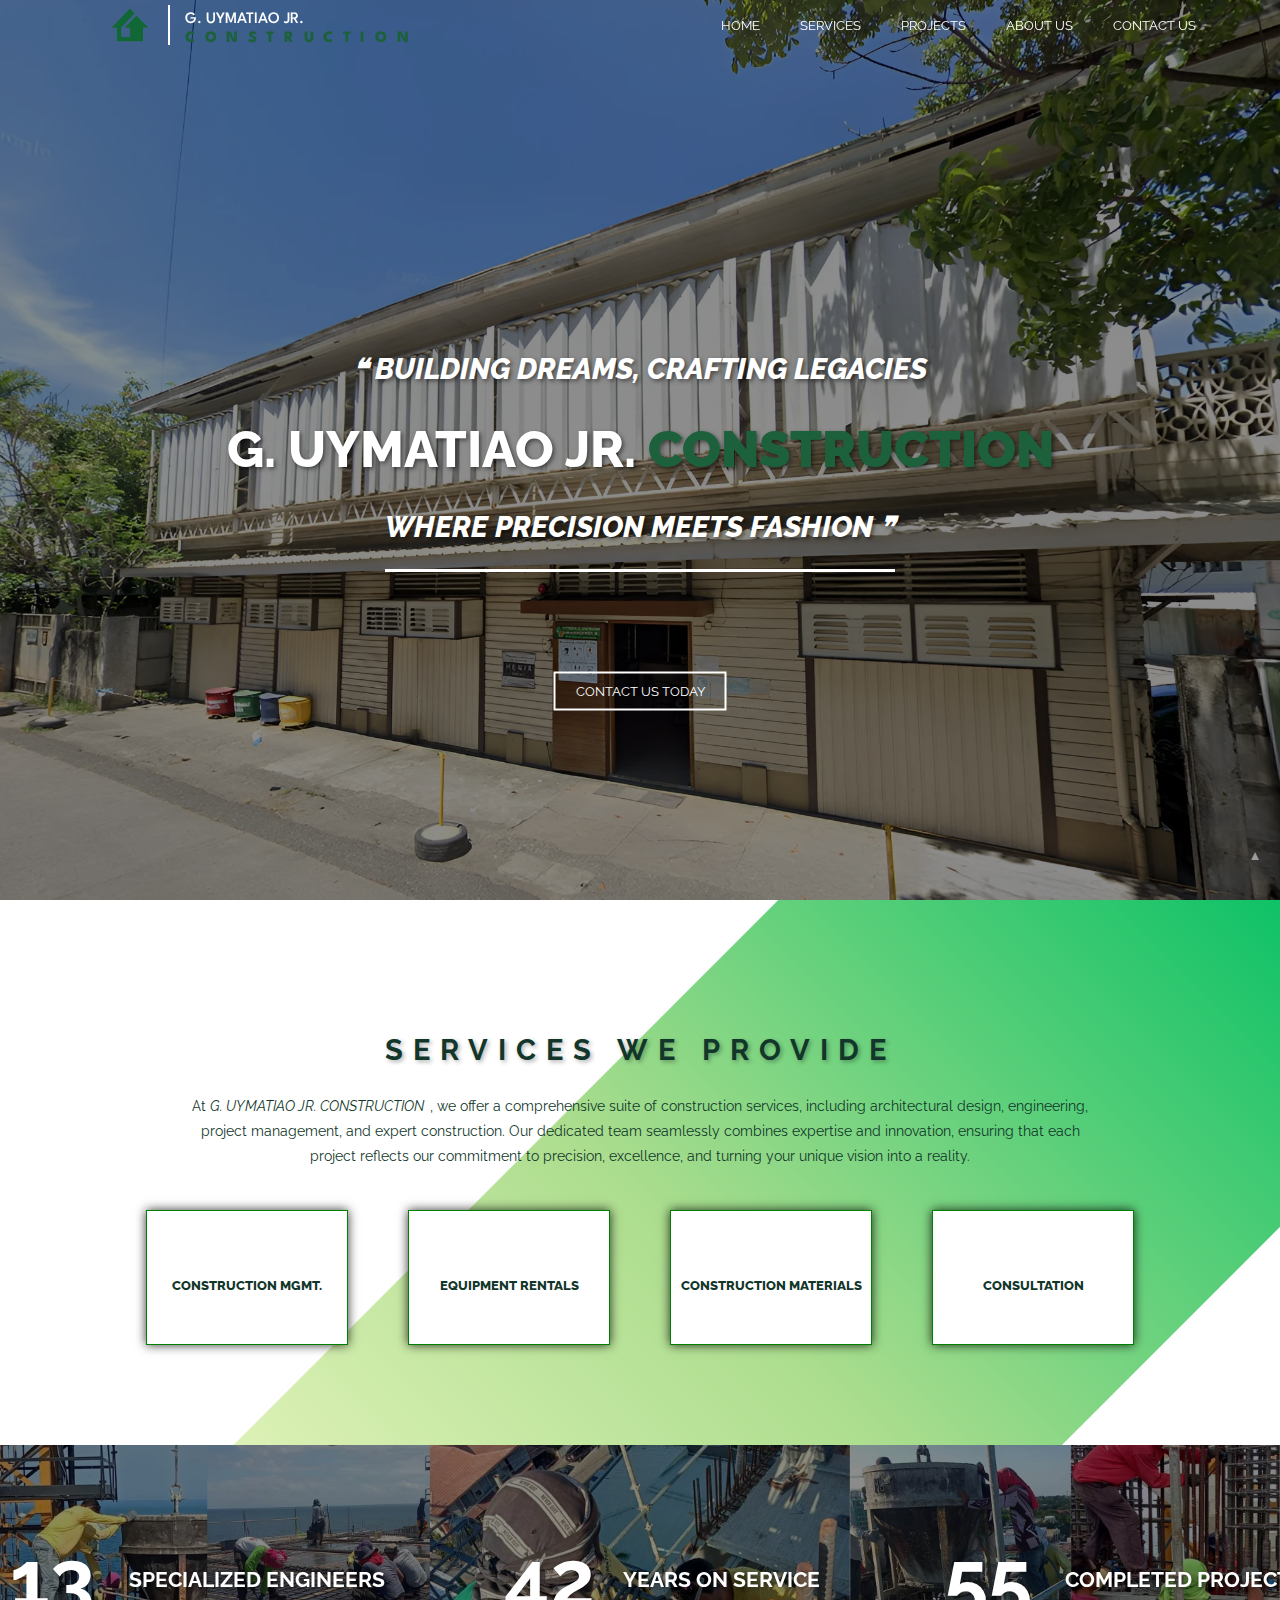
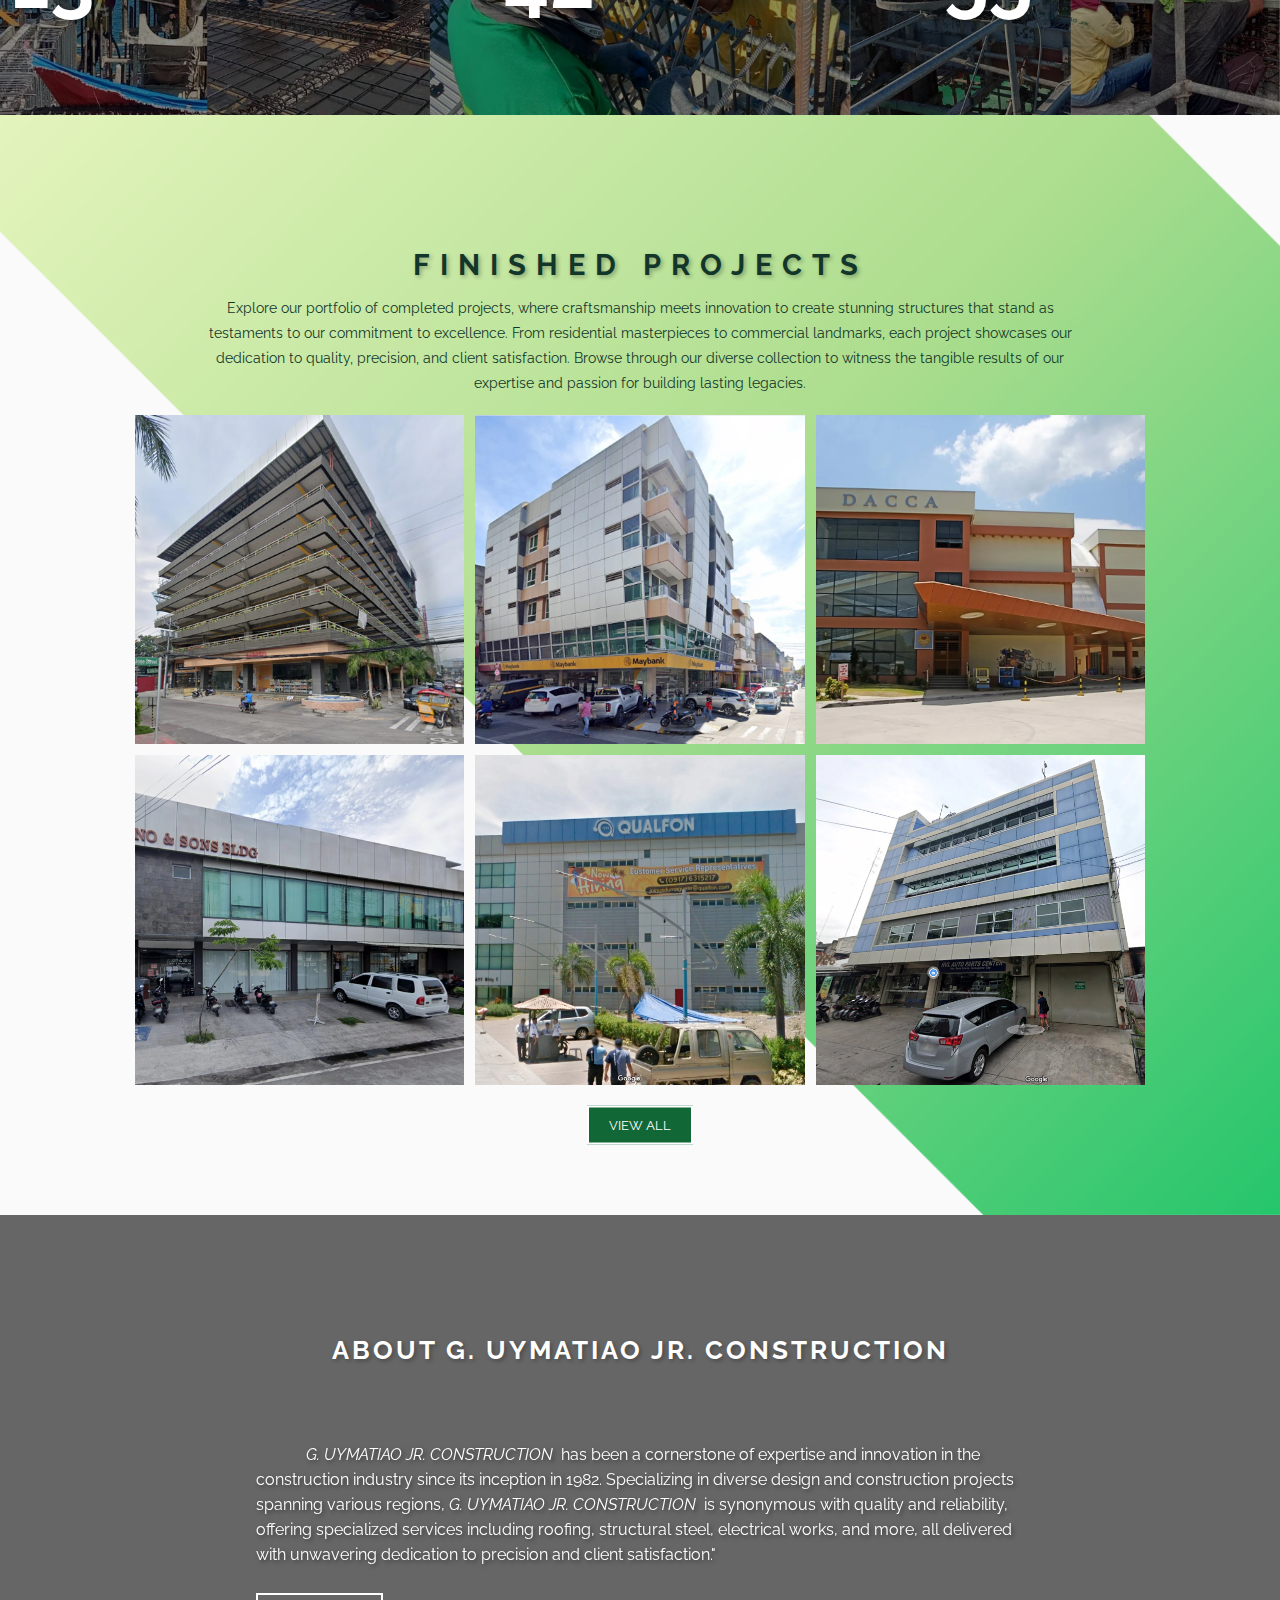
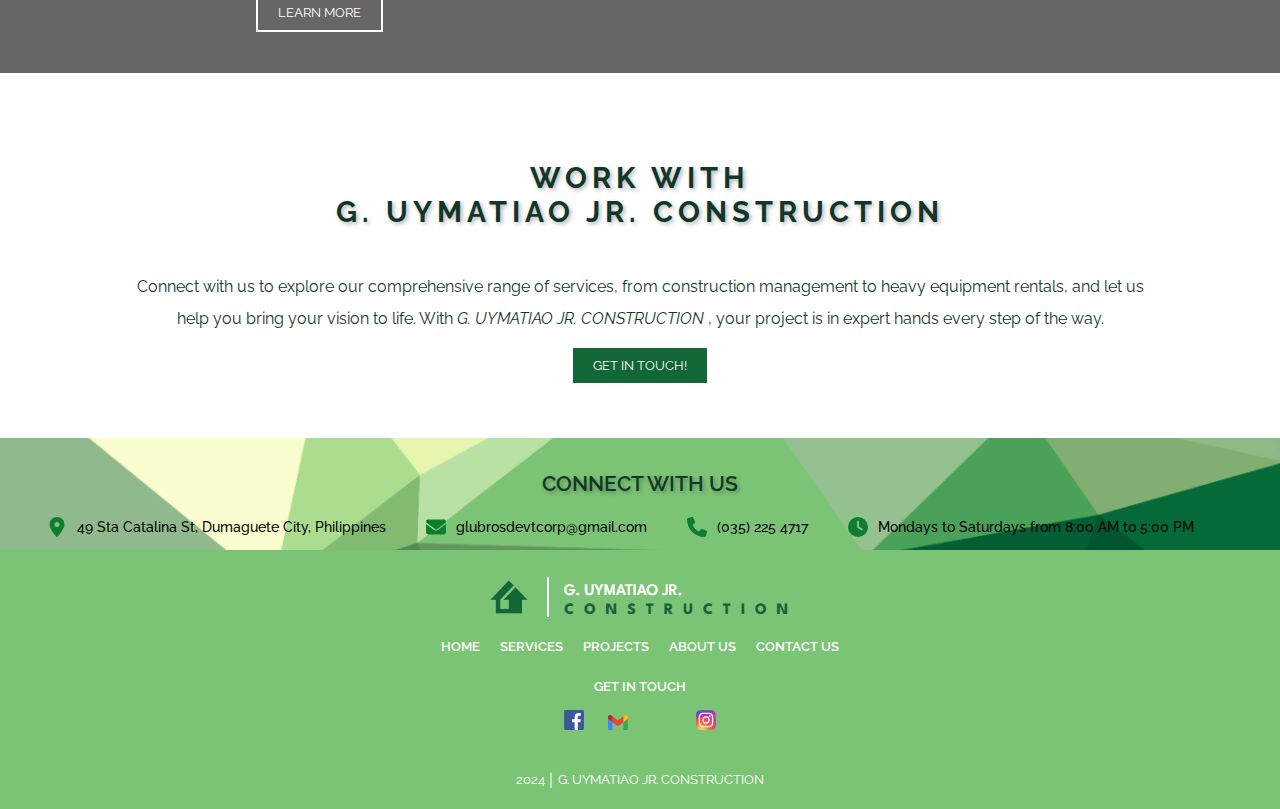
==== commit 47aee9eb: "Add files via upload" ====
--- a/index.html
+++ b/index.html
@@ -227,7 +227,7 @@
         <!-- ABOUT US CONTENTS -->
         <section id="aboutus" class="ABOUTUSsect">
             <div class="contentoverlay"></div>
-            <div id="left-section" style="z-index: 100;">
+            <div id="left-section" style="z-index: 100;">   
                 <h2>ABOUT G. UYMATIAO JR. CONSTRUCTION</h2>
             </div>
             <div id="right-section" style="z-index: 100;">
@@ -302,7 +302,7 @@
                 <h5 style="margin-top: 25px; font-weight: 600; margin-bottom: 10px; color: white;">GET IN TOUCH</h5>
             </div>
             <div class="social" >
-                <a href="https://www.facebook.com/glujr">
+                <a href="https://www.facebook.com/glujr" target="_blank">
                     <center> <img src="contactIcons/facebook_icon.svg" class="facebook"  alt="Logo" style="transition: none; transform: none;"> </center>
                 </a>
                 <a href="mailto:glubrosdevtcorp@gmail.com" target="_blank" style="text-decoration: none;">
@@ -311,7 +311,7 @@
                 <a href="https://www.linkedin.com/" target="_blank">
                     <i class="fab fa-linkedin-in"></i>
                 </a>
-                <a href="https://www.instagram.com/">
+                <a href="https://www.instagram.com/" target="_blank">
                     <center> <img src="contactIcons/instagram_logo.svg" class="instagram"  alt="Logo" style="transition: none; transform: none;"> </center>
                 </a>
             </div>
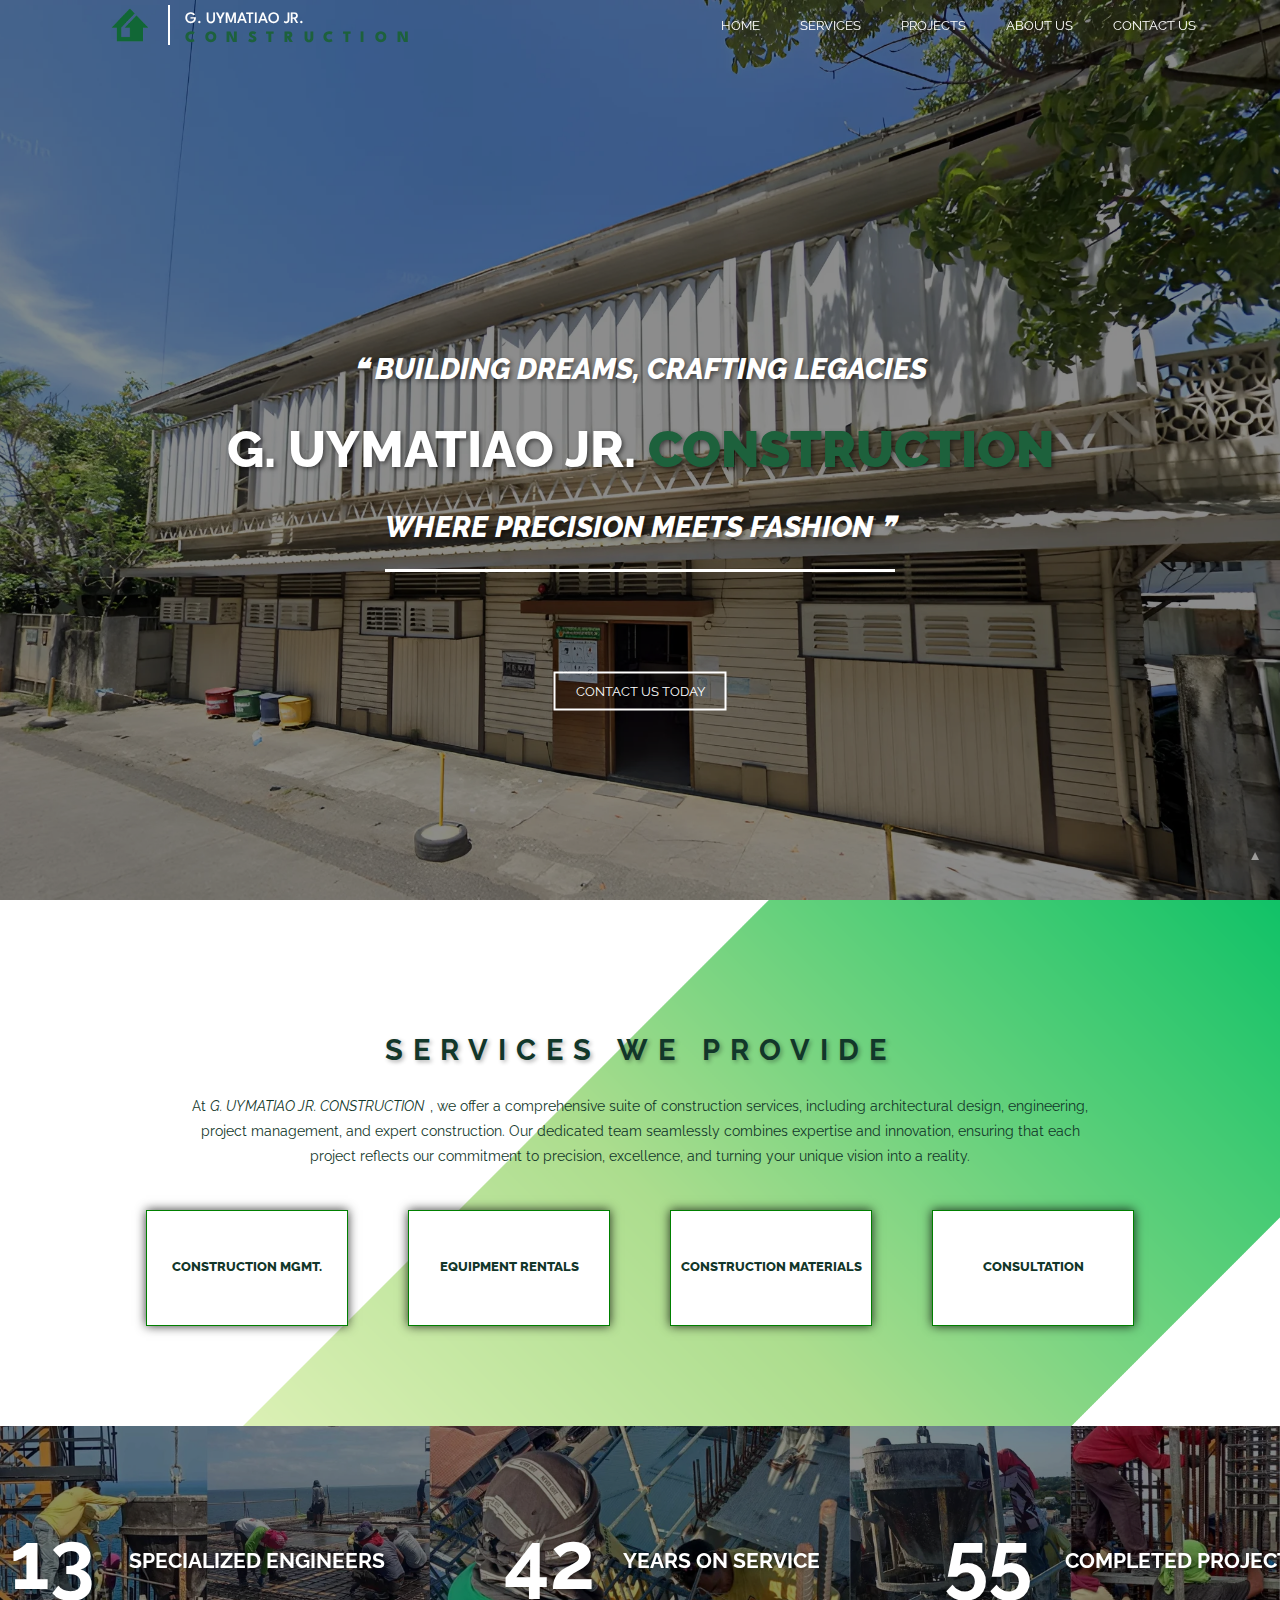
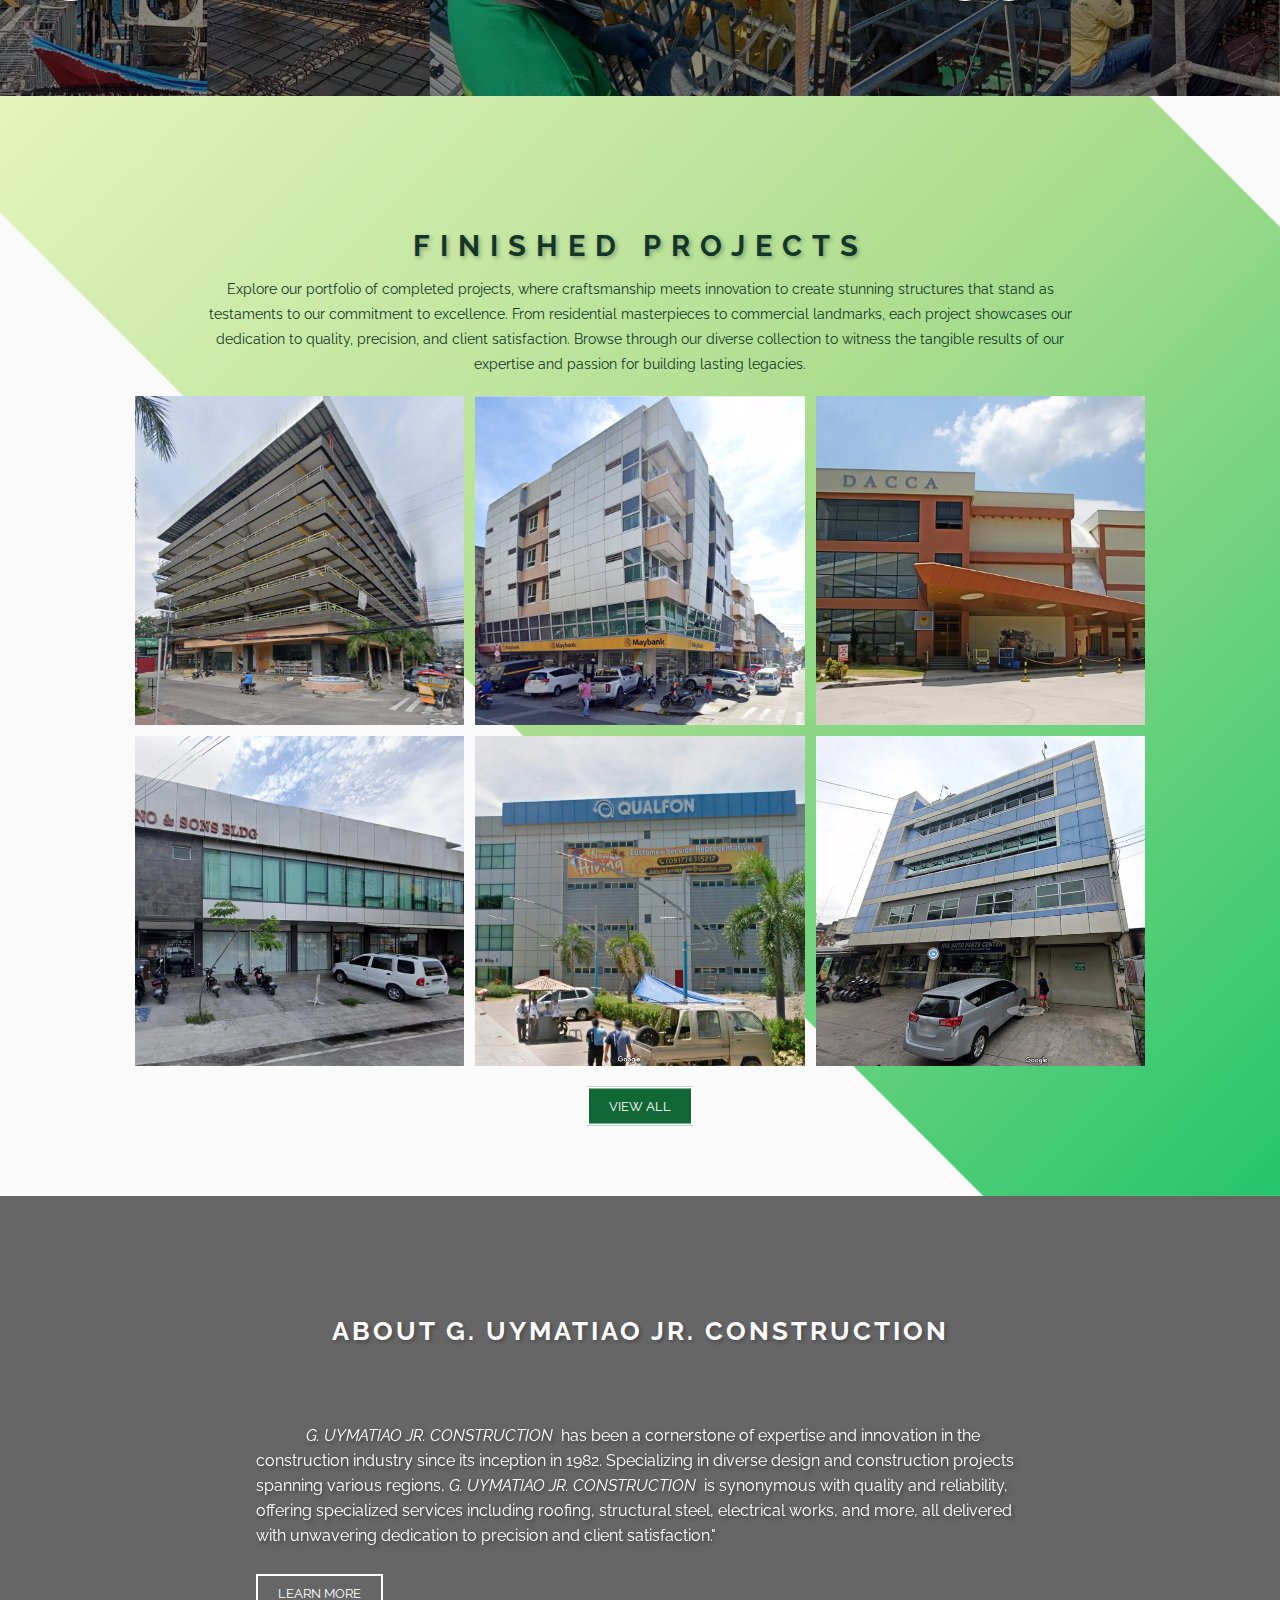
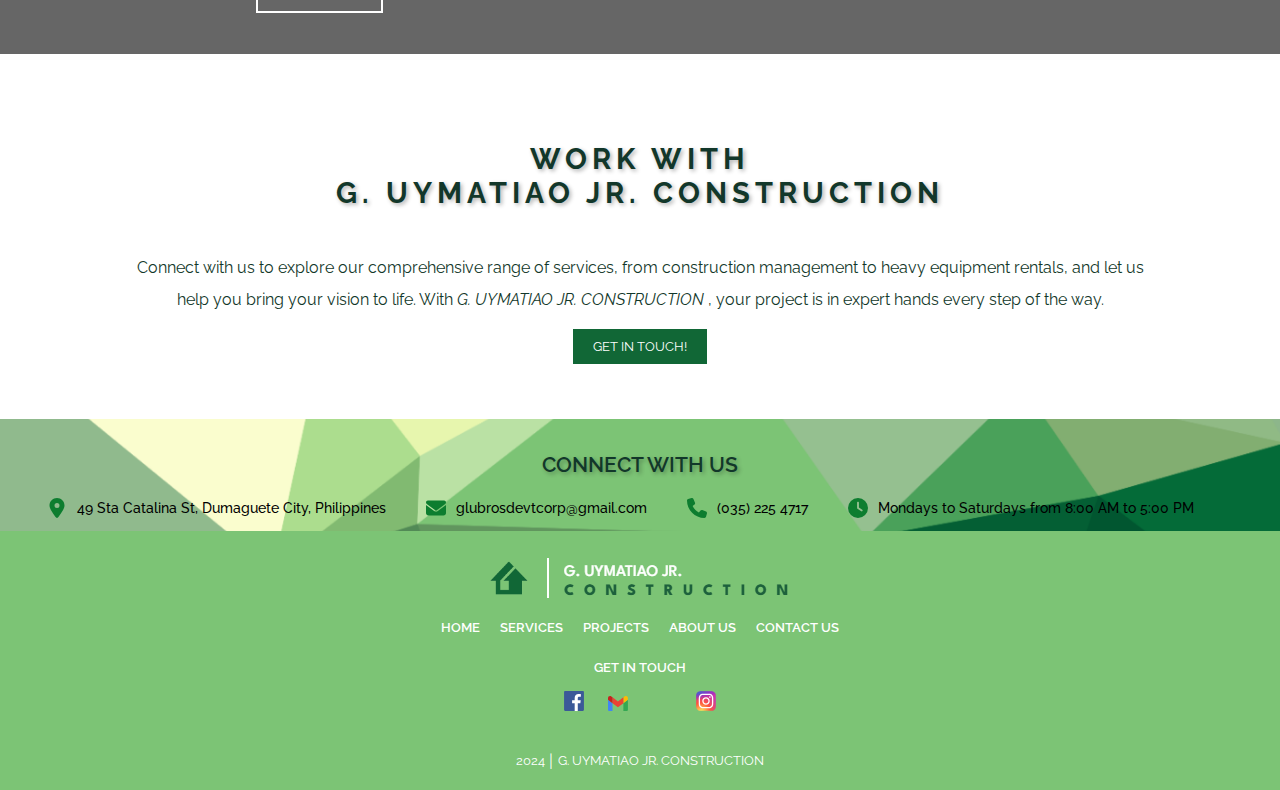
==== commit ee148c0c: "Add files via upload" ====
--- a/index.html
+++ b/index.html
@@ -101,7 +101,6 @@
             </div>
             <div class="photos-container">
                 <div class="photo">
-                    <script src="https://cdn.lordicon.com/lordicon.js"></script>
                     <lord-icon src="https://cdn.lordicon.com/wdmqypko.json" trigger="hover" colors="primary:#121331,secondary:#0a5c15" style="width:110px;height:110px"></lord-icon>
                     <p class="servicesName">CONSTRUCTION MGMT.</p>
                     <div class="hover-text">
@@ -111,7 +110,6 @@
                     </div>
                 </div>
                 <div class="photo">
-                    <script src="https://cdn.lordicon.com/lordicon.js"></script>
                     <lord-icon src="https://cdn.lordicon.com/zzjjvkam.json" trigger="hover" colors="primary:#121331,secondary:#0a5c15" style="width:110px;height:110px"></lord-icon>
                     <p class="servicesName">EQUIPMENT RENTALS</p>
                     <div class="hover-text">
@@ -121,7 +119,6 @@
                     </div>
                 </div>
                 <div class="photo">
-                    <script src="https://cdn.lordicon.com/lordicon.js"></script>
                     <lord-icon src="https://cdn.lordicon.com/zguybvqs.json" trigger="hover" colors="primary:#121331,secondary:#0a5c15" style="width:110px;height:110px"></lord-icon>
                     <p class="servicesName">CONSTRUCTION MATERIALS</p>
                     <div class="hover-text">
@@ -131,7 +128,6 @@
                     </div>
                 </div>  
                 <div class="photo">
-                    <script src="https://cdn.lordicon.com/lordicon.js"></script>
                     <lord-icon src="https://cdn.lordicon.com/wzrwaorf.json" trigger="hover" colors="primary:#121331,secondary:#0a5c15" style="width:110px;height:110px"></lord-icon>
                     <p class="servicesName">CONSULTATION</p>
                     <div class="hover-text">
@@ -320,6 +316,7 @@
         <button id="back-to-top" onclick="scrollToTop()">
             <span>&#9650;</span>
         </button>
+        <script src="https://cdn.lordicon.com/lordicon.js"></script>
         <script src="main.js"></script>
     </body>
 </html>
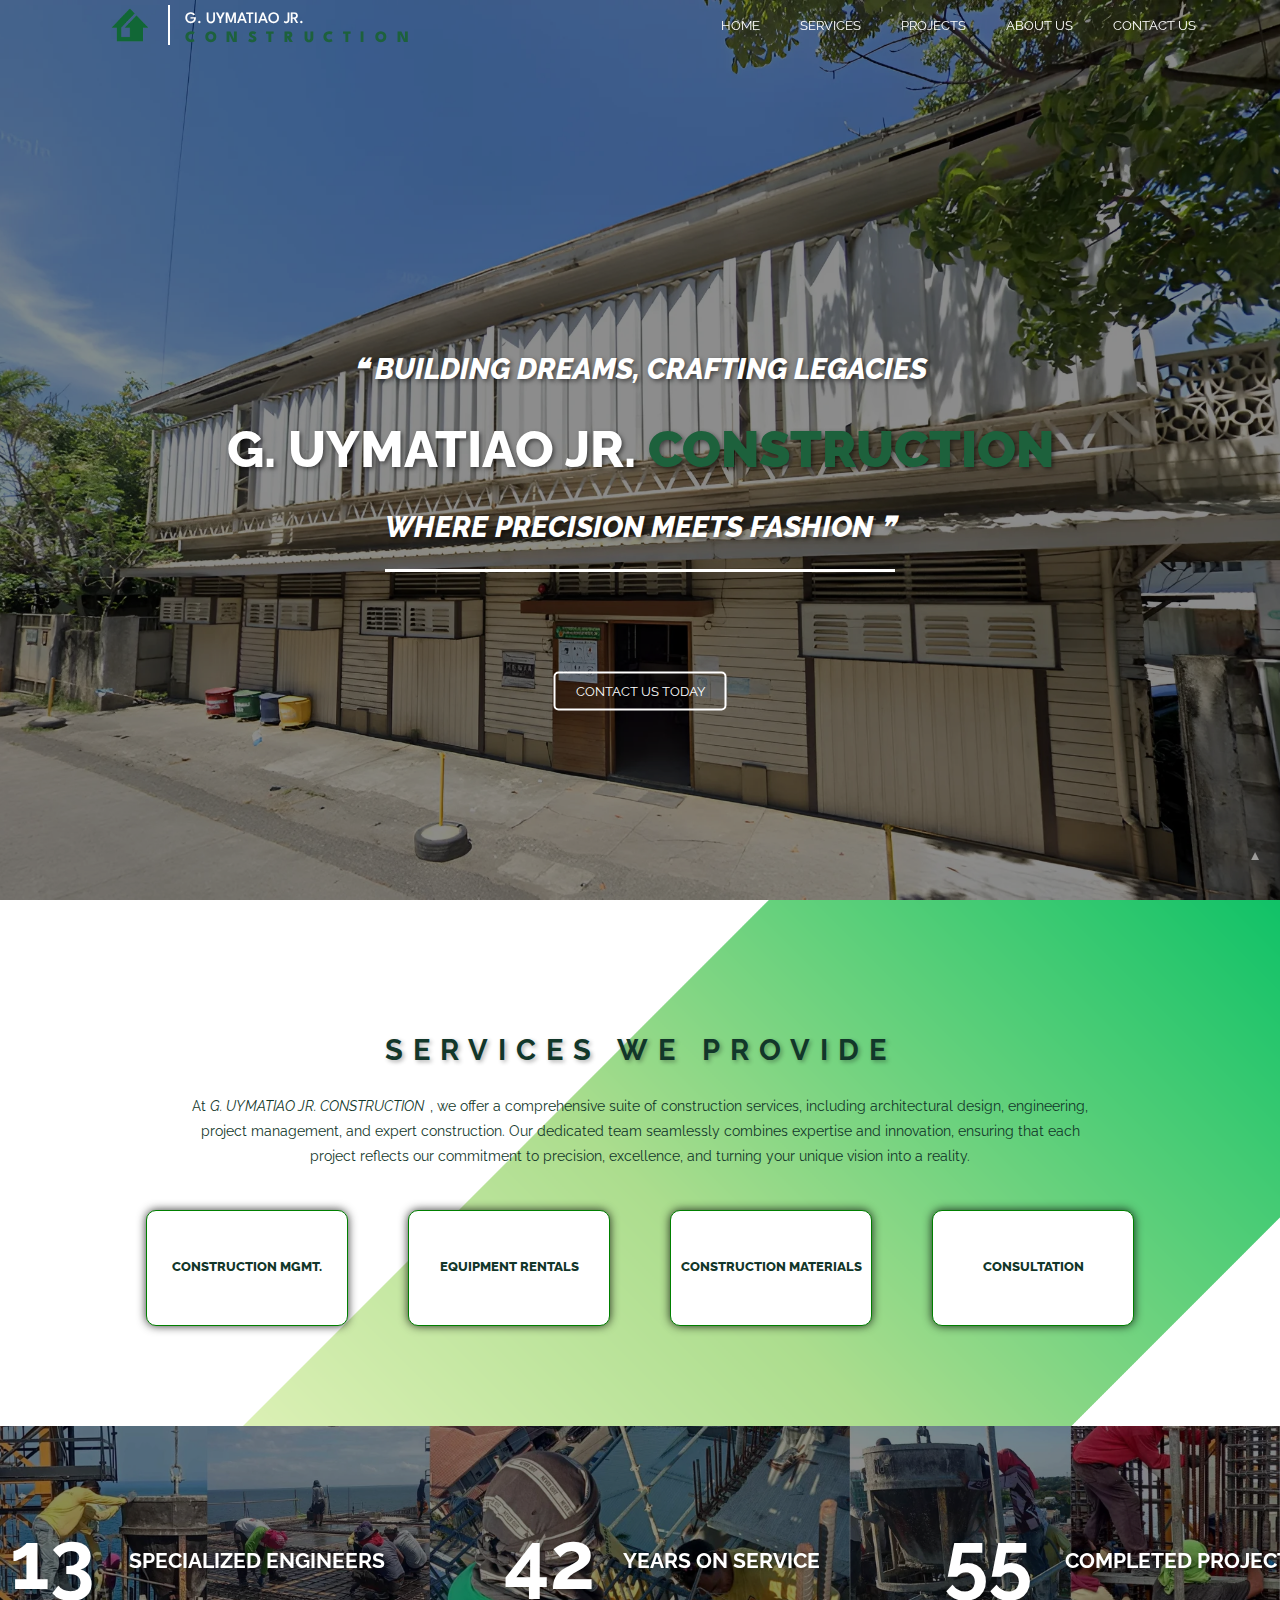
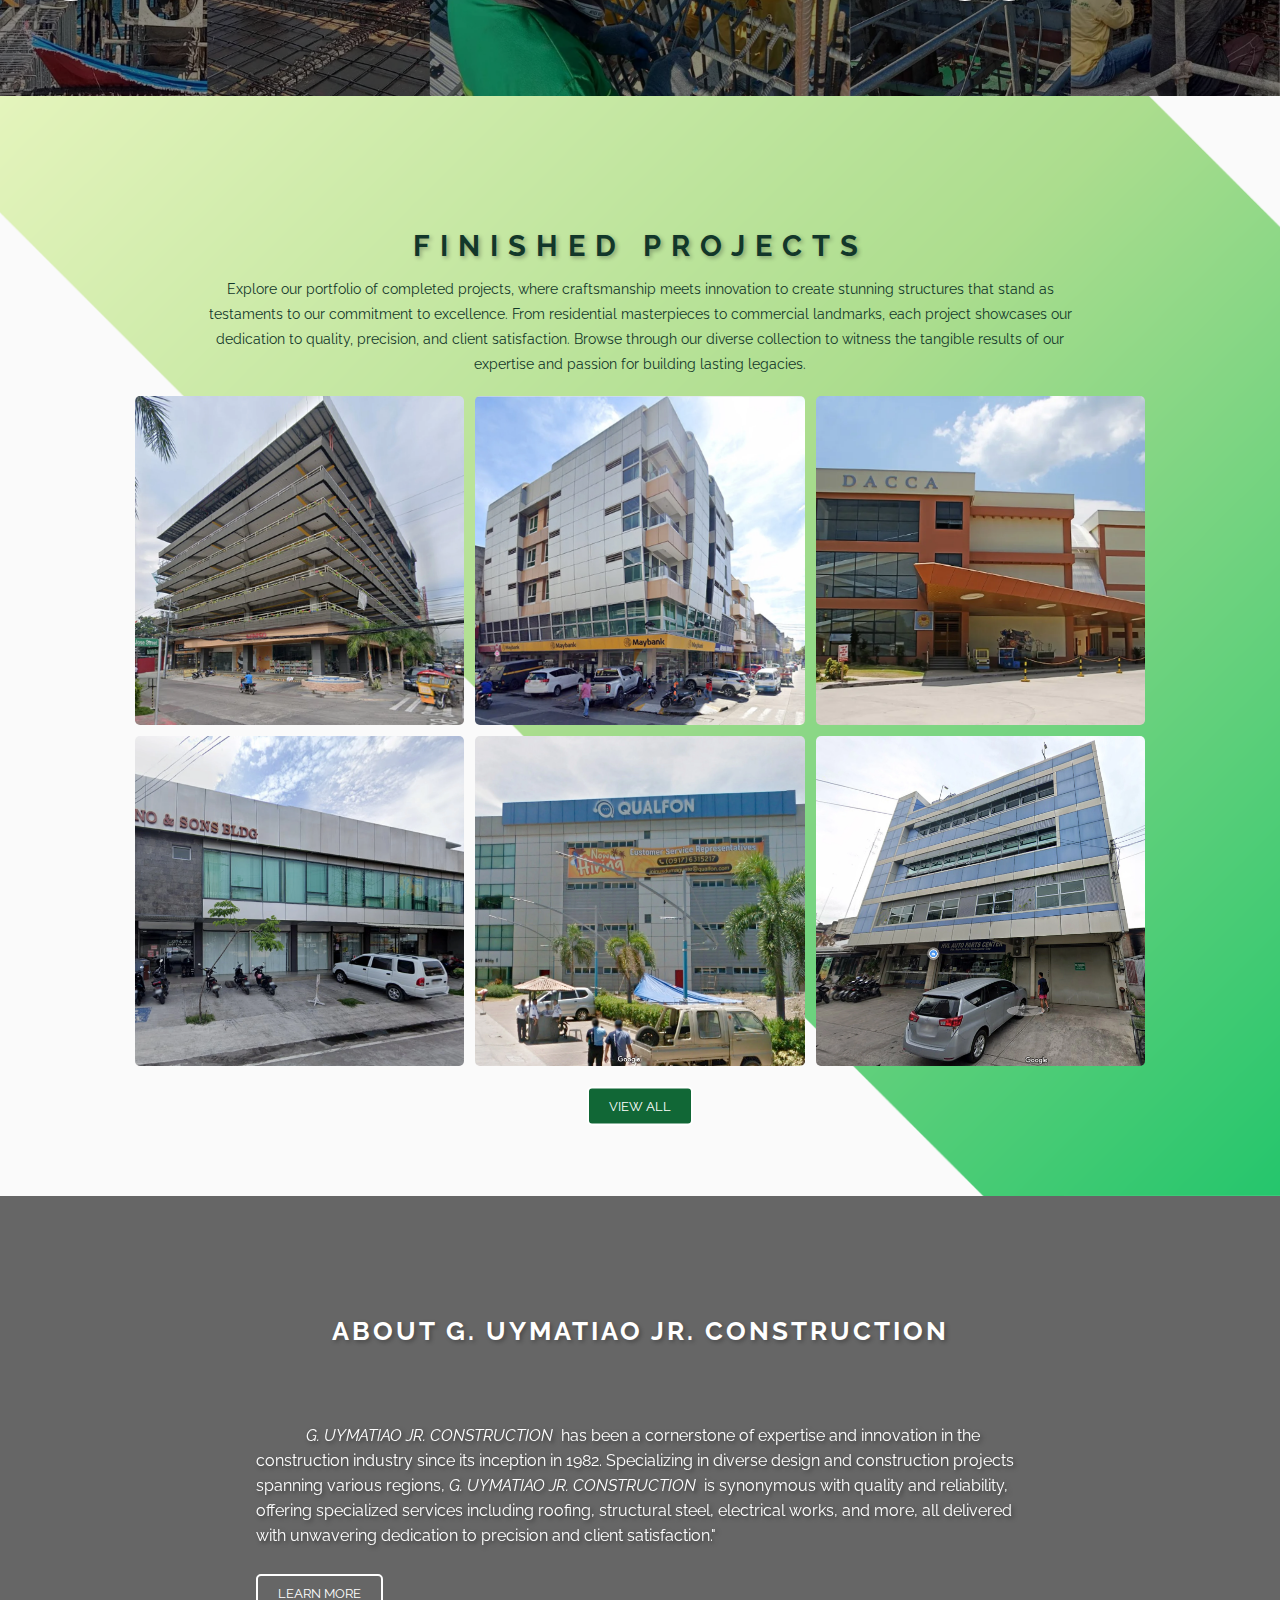
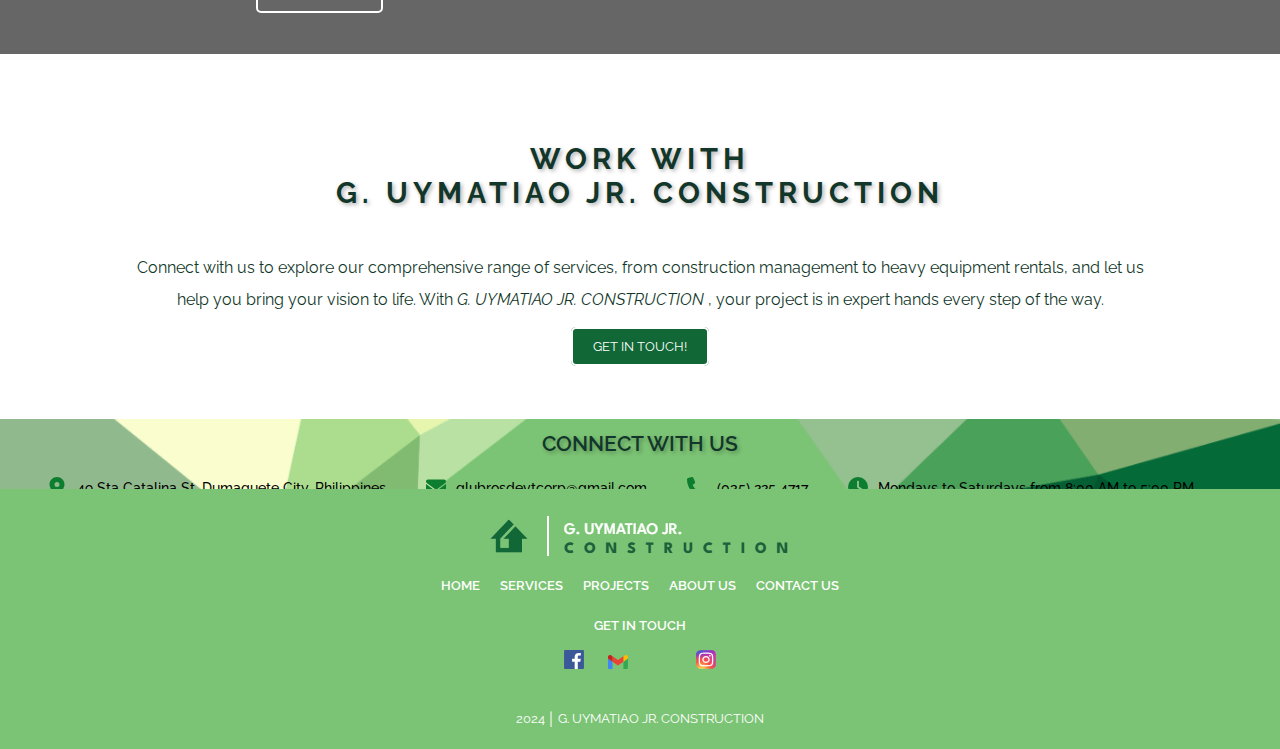
==== commit db8b3e4a: "Add files via upload" ====
--- a/index.html
+++ b/index.html
@@ -246,7 +246,7 @@
             </div>
         </section>
         <!-- LET'S CONNECT! -->
-        <section class="contactDetails" >
+        <section class="contactDetails" style="height: 5vh;" >
             <div>
                 <h3>CONNECT WITH US</h3>
             </div>
--- a/styles.css
+++ b/styles.css
@@ -386,6 +386,7 @@
  font-weight: normal;
  border: solid 2px white;
  z-index: 1000;
+ border-radius: 5px;
 }
 
 .email-button:hover {
@@ -494,11 +495,13 @@
  text-align: center;
  white-space: pre-line;
  background-color: white;
+ border-radius: 10px;
 }
 
 .photo:hover{
   transition: 0.5s;
   border: 1.5px solid white;
+  
 }
 
 .hover-text {
@@ -542,12 +545,14 @@
  font-family: "Raleway", sans-serif;
  font-weight: normal;
  border: solid 2px white;
+  border-radius: 5px;
 }
 
 .knowmore-button:hover {
  background-color: #116736;
  color: white;
  transition: 0.3s ease;
+  border-radius: 5px;
 }
 
                                                                                               /* COMPANY HIGHLIGHTS */
@@ -639,6 +644,7 @@
  aspect-ratio: 1 / 1;
  object-fit: cover;
  transition: transform 1000ms;
+  border-radius: 5px;
 }
 
 .nav-ulz {
@@ -765,6 +771,7 @@
  font-weight: normal;
  border: solid 2px white;
  font-size: 0.8rem;
+ border-radius: 5px;
 }
 
 .see-morebutton:hover {
@@ -852,6 +859,7 @@
  border: solid 2px white;
  font-size: 0.8rem;
  z-index: 1000;
+  border-radius: 5px;
 }
 
 .learnmore-button:hover {
@@ -921,6 +929,7 @@
  border: solid 2px white;
  font-size: 0.8rem;
  margin-top: 5%;
+  border-radius: 5px;
 }
 
 .letsConnectBTN:hover {
@@ -1132,7 +1141,9 @@
 
 
 
-
+/*################################################################################################################################################################################*/
+/*################################################################################################################################################################################*/
+/*################################################################################################################################################################################*/
 
 /* FOR MOBILE VIEW */
 @media (max-width: 1024px) {
@@ -1142,6 +1153,11 @@
  .kkk {
   display: none;
  }
+
+ .contactDetails div{
+  display: none;
+ }
+
  .logoname {
   display: flex;
   justify-content: flex-start;
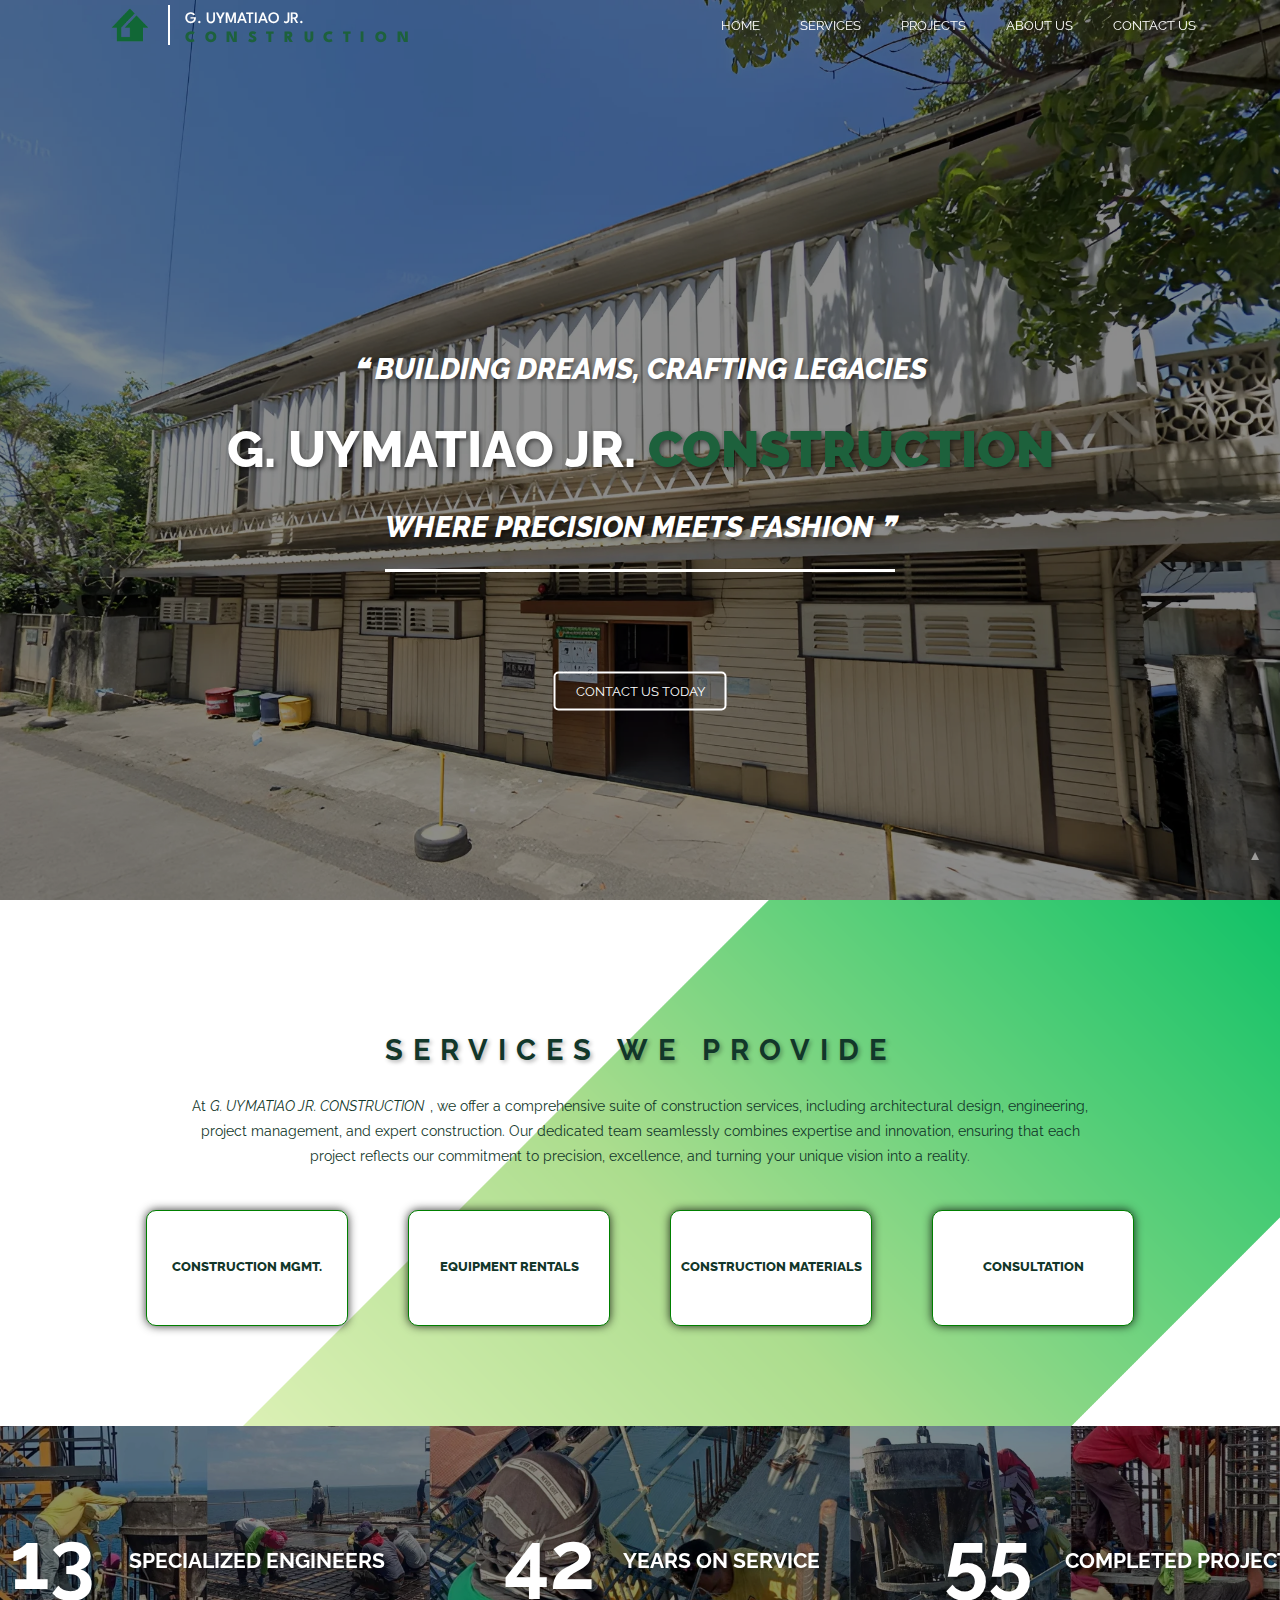
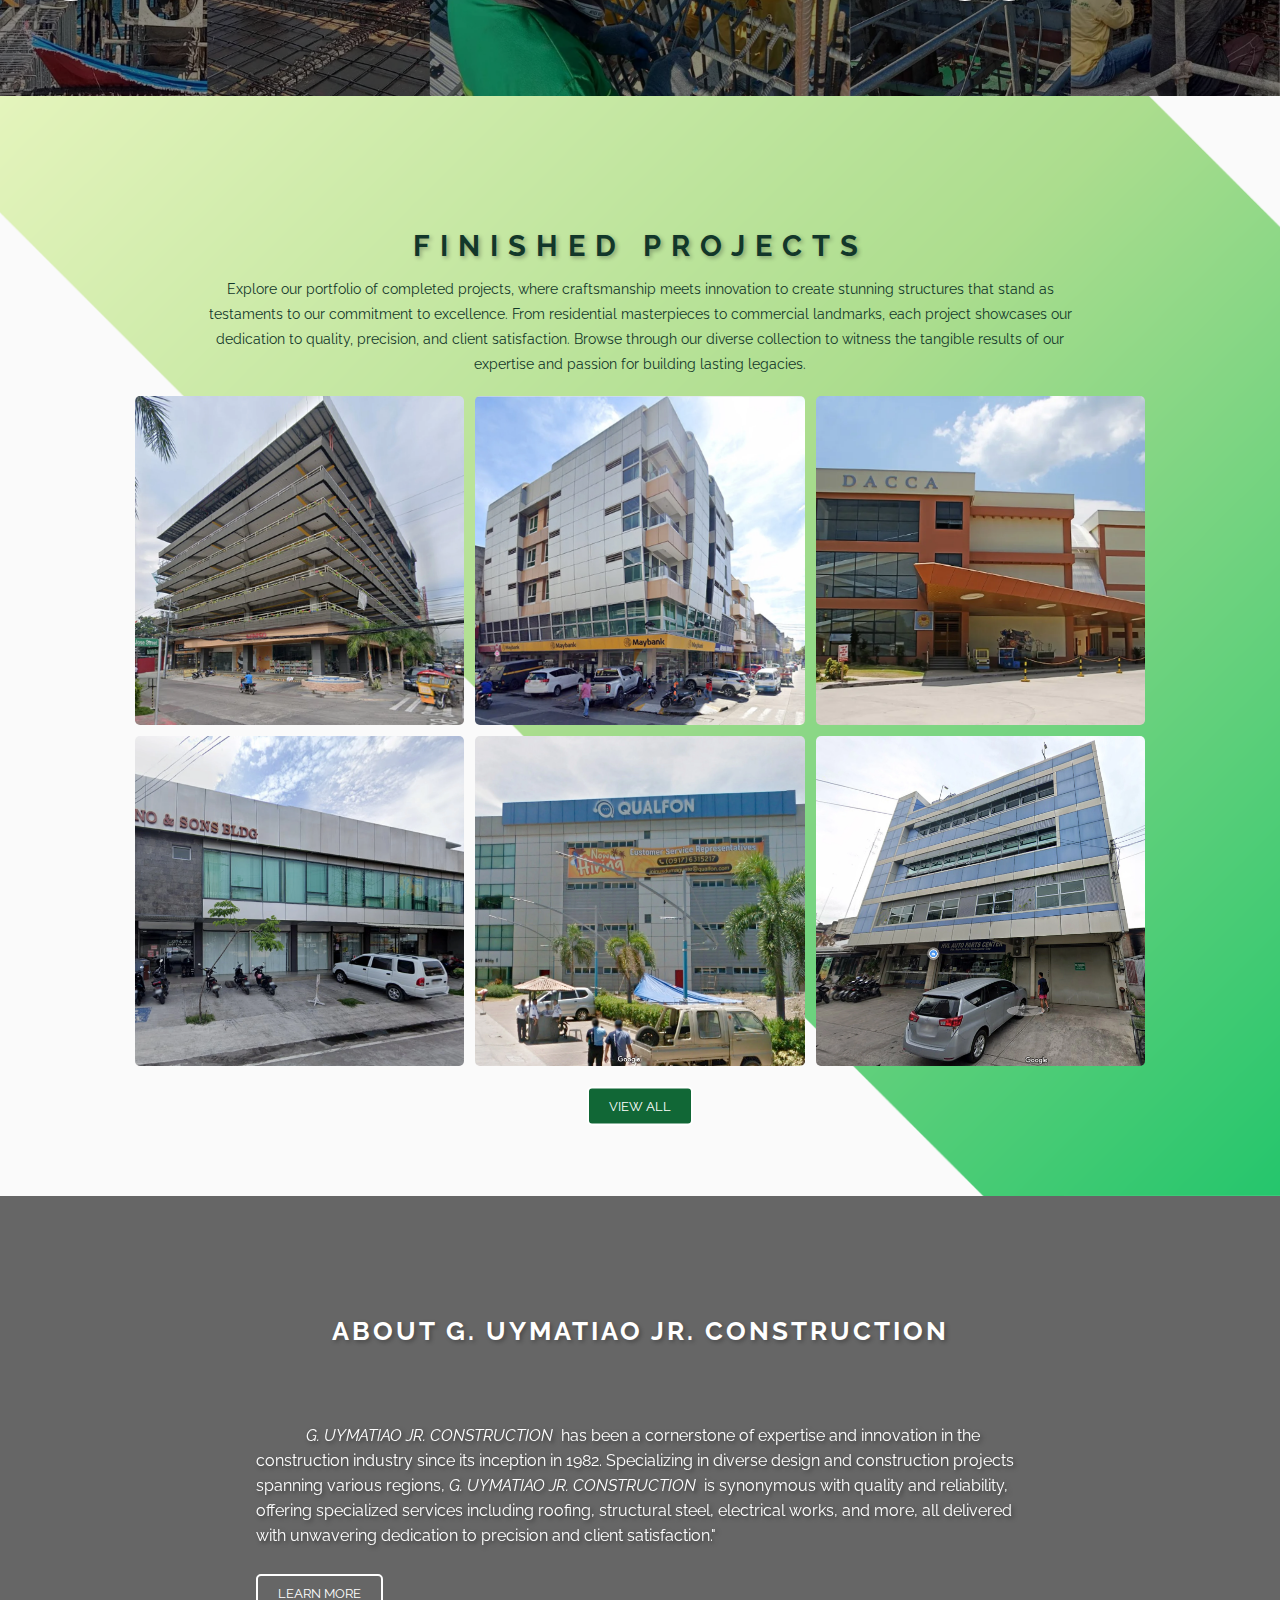
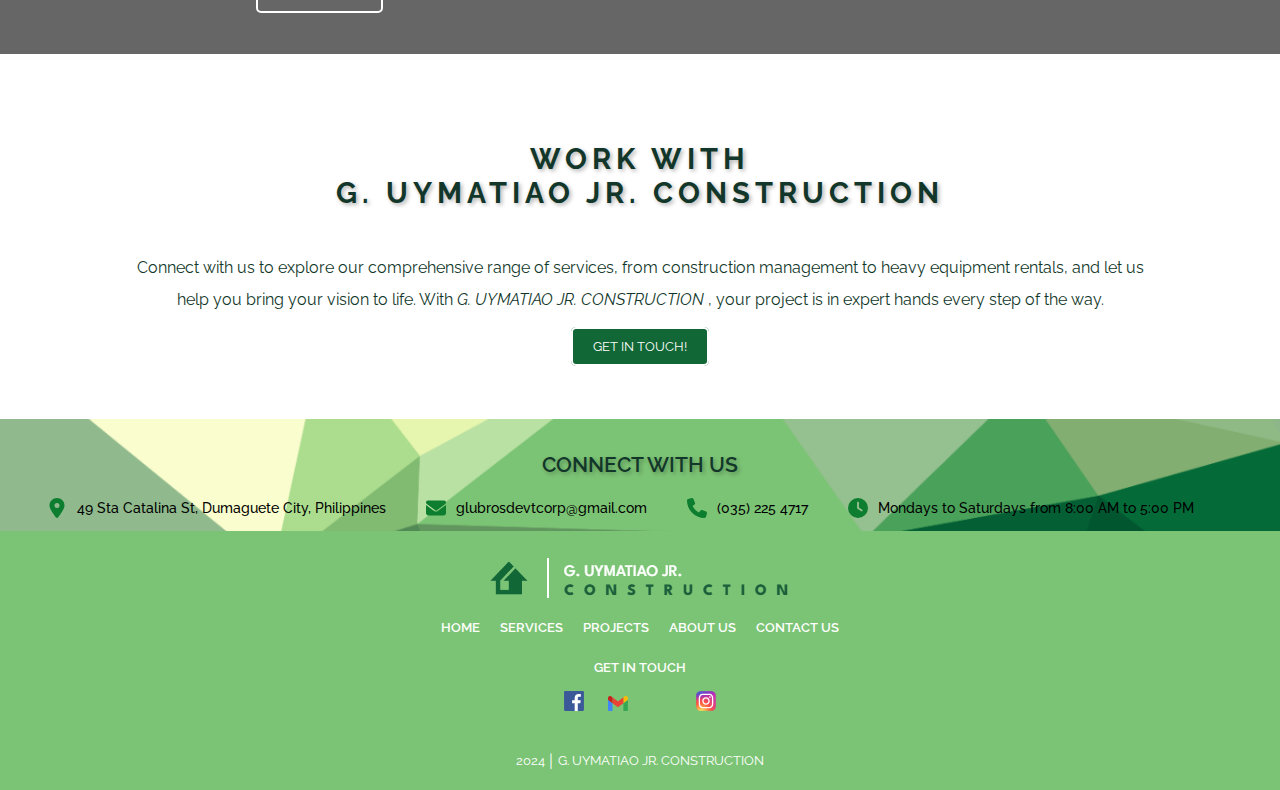
==== commit 70d8adf6: "Add files via upload" ====
--- a/index.html
+++ b/index.html
@@ -246,7 +246,7 @@
             </div>
         </section>
         <!-- LET'S CONNECT! -->
-        <section class="contactDetails" style="height: 5vh;" >
+        <section class="contactDetails" >
             <div>
                 <h3>CONNECT WITH US</h3>
             </div>
--- a/styles.css
+++ b/styles.css
@@ -1157,6 +1157,10 @@
  .contactDetails div{
   display: none;
  }
+
+  .contactDetails{
+    height: 5vh;
+  }
 
  .logoname {
   display: flex;
